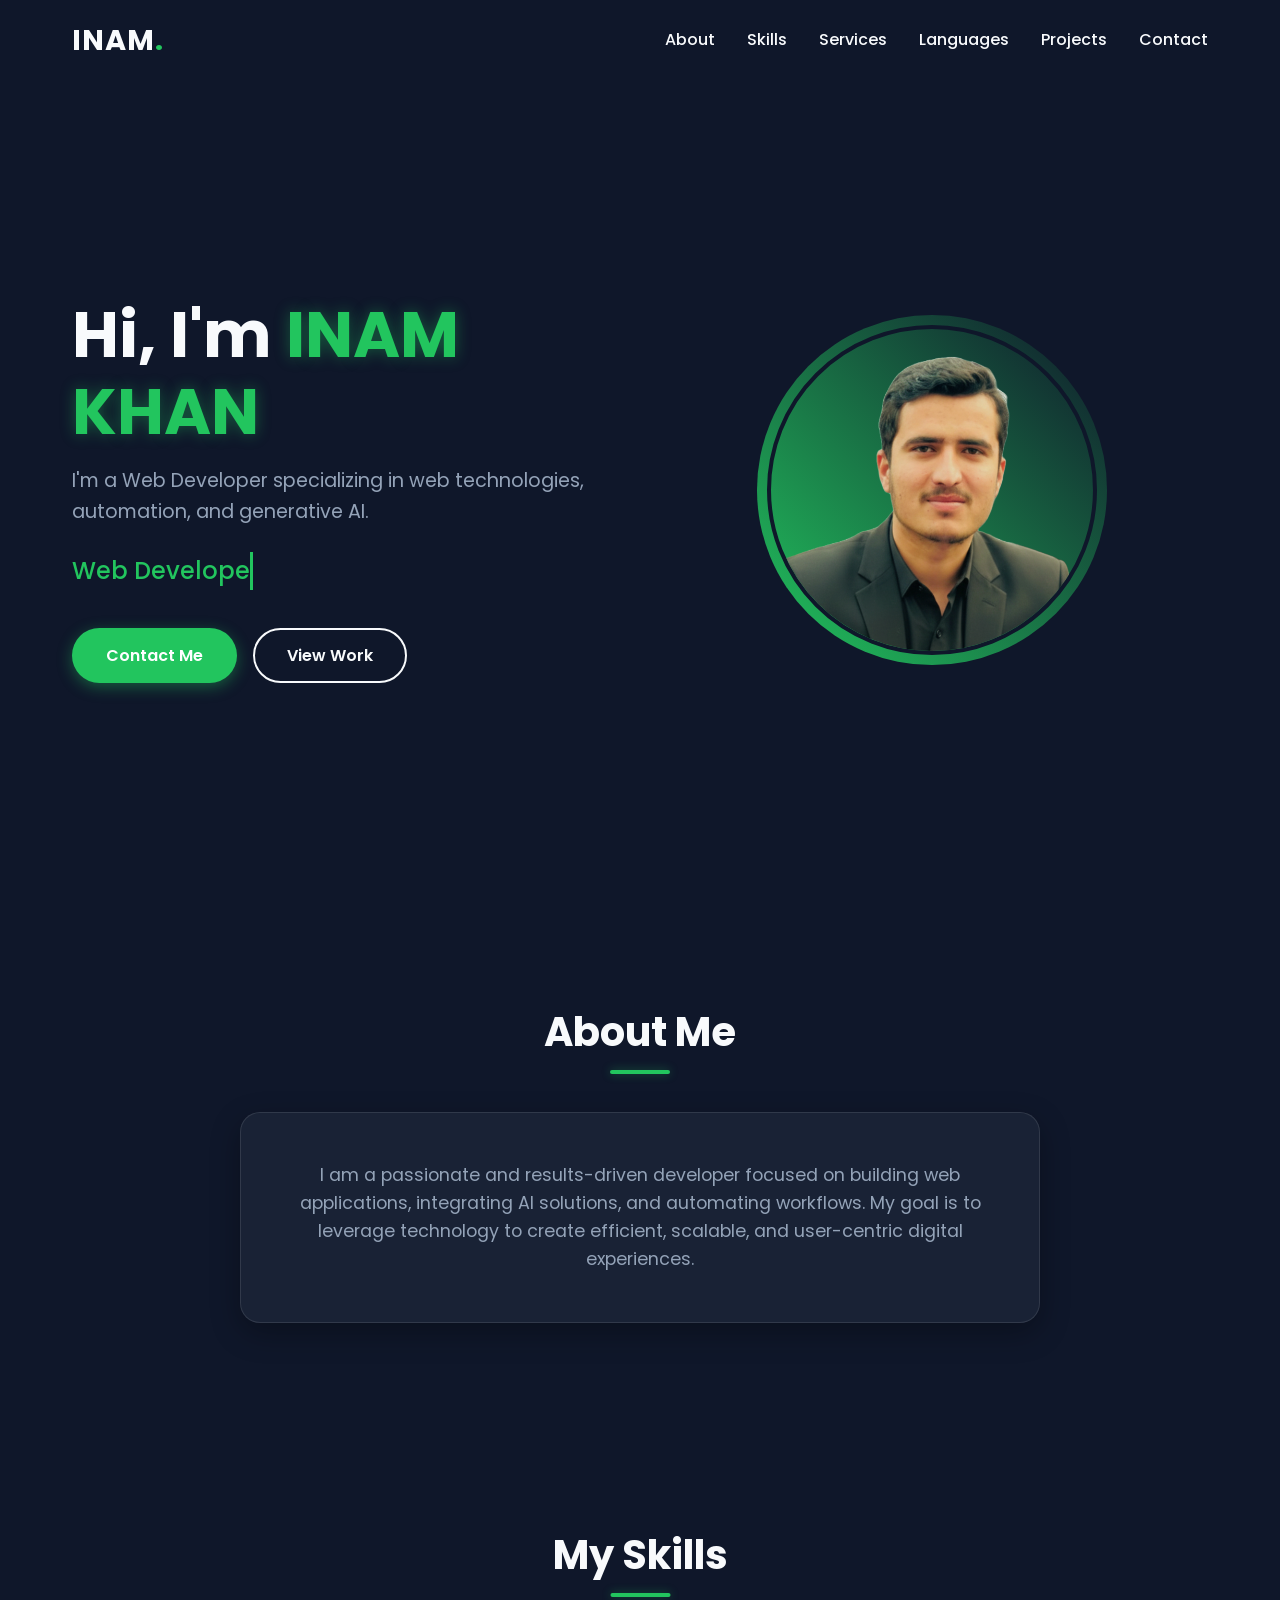
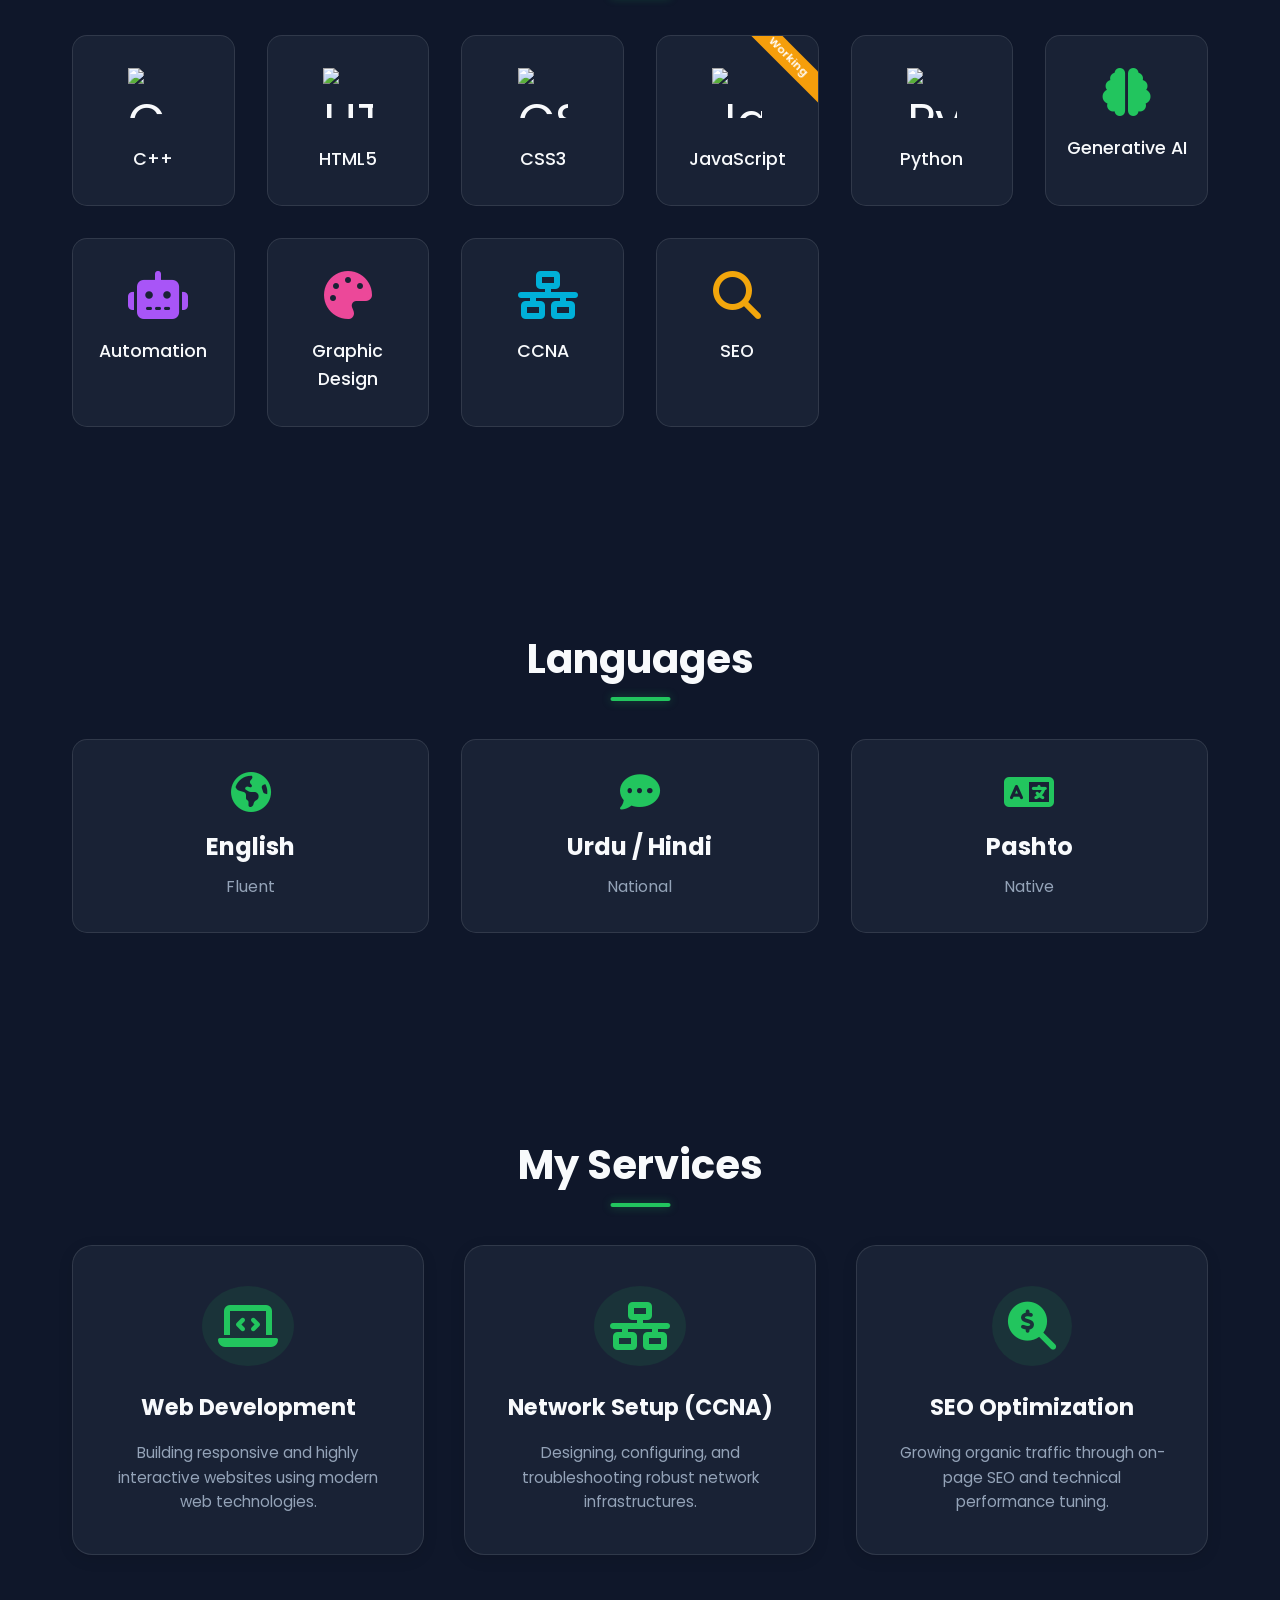
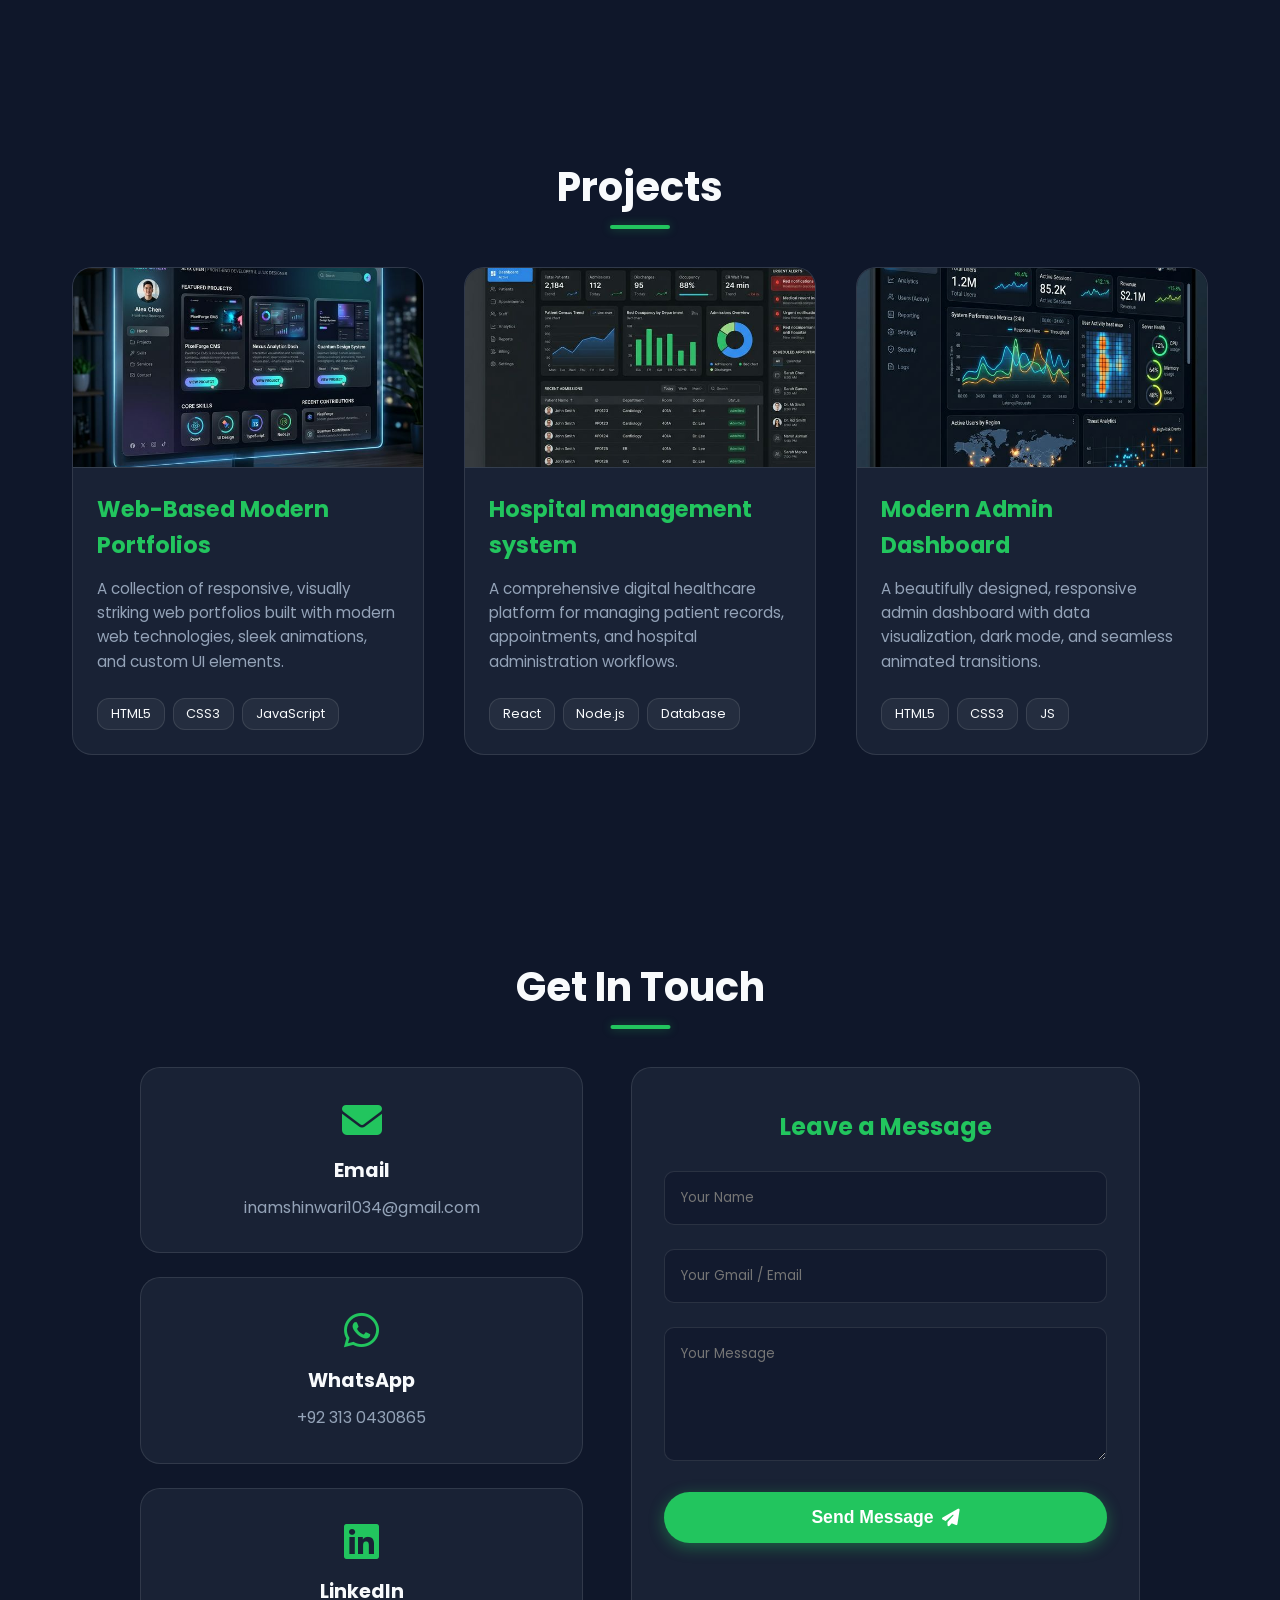
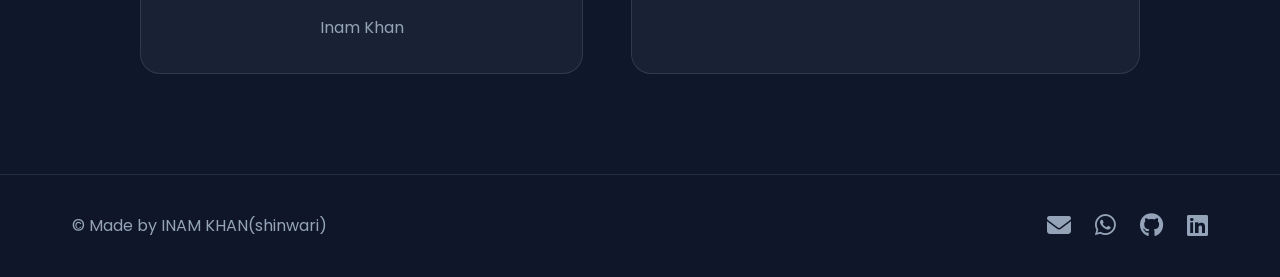
==== index.html @ 2ec38afc "Add files via upload" ====
<!DOCTYPE html>
<html lang="en">

<head>
    <meta charset="UTF-8">
    <meta name="viewport" content="width=device-width, initial-scale=1.0">
    <meta name="description" content="INAM KHAN - Web Developer, AI Enthusiast, and Automation Expert Portfolio">
    <title>INAM KHAN | Portfolio</title>

    <!-- Google Fonts -->
    <link rel="preconnect" href="https://fonts.googleapis.com">
    <link rel="preconnect" href="https://fonts.gstatic.com" crossorigin>
    <link href="https://fonts.googleapis.com/css2?family=Poppins:wght@300;400;500;600;700&display=swap"
        rel="stylesheet">

    <!-- Font Awesome -->
    <link rel="stylesheet" href="https://cdnjs.cloudflare.com/ajax/libs/font-awesome/6.4.0/css/all.min.css">

    <!-- Custom CSS -->
    <link rel="stylesheet" href="style.css">
</head>

<body>

    <!-- Navbar -->
    <nav id="navbar">
        <div class="nav-container">
            <a href="#hero" class="logo">INAM<span>.</span></a>
            <div class="menu-toggle" id="mobile-menu">
                <i class="fas fa-bars"></i>
            </div>
            <ul class="nav-links">
                <li><a href="#about">About</a></li>
                <li><a href="#skills">Skills</a></li>
                <li><a href="#services">Services</a></li>
                <li><a href="#languages">Languages</a></li>
                <li><a href="#projects">Projects</a></li>
                <li><a href="#contact">Contact</a></li>
            </ul>
        </div>
    </nav>

    <!-- Hero Section -->
    <section id="hero" class="hero">
        <div class="hero-content">
            <h1>Hi, I'm <span class="highlight">INAM KHAN</span></h1>
            <p class="subtitle">I'm a Web Developer specializing in web technologies, automation, and generative
                AI.</p>
            <div class="typing-container">
                <span id="typed-text"></span><span class="cursor">&nbsp;</span>
            </div>
            <div class="hero-buttons">
                <a href="#contact" class="btn primary-btn">Contact Me</a>
                <a href="#projects" class="btn secondary-btn">View Work</a>
            </div>
        </div>
        <div class="hero-image">
            <div class="img-wrapper">
                <img src="inam.png" alt="INAM KHAN"
                    onerror="this.src='https://via.placeholder.com/400x400/22c55e/ffffff?text=INAM+KHAN'">
            </div>
        </div>
    </section>

    <!-- About Section -->
    <section id="about" class="about section-padding hidden">
        <div class="container">
            <h2 class="section-title">About Me</h2>
            <div class="about-content">
                <p>
                    I am a passionate and results-driven developer focused on building web applications,
                    integrating AI solutions, and automating workflows. My goal is to leverage technology to create
                    efficient, scalable, and user-centric digital
                    experiences.
                </p>
            </div>
        </div>
    </section>

    <!-- Skills Section -->
    <section id="skills" class="skills section-padding hidden">
        <div class="container">
            <h2 class="section-title">My Skills</h2>
            <div class="skills-grid">
                <div class="skill-card">
                    <img src="https://cdn.jsdelivr.net/gh/devicons/devicon@latest/icons/cplusplus/cplusplus-original.svg"
                        alt="C++" class="skill-icon">
                    <h3>C++</h3>
                </div>
                <div class="skill-card">
                    <img src="https://cdn.jsdelivr.net/gh/devicons/devicon@latest/icons/html5/html5-original.svg"
                        alt="HTML5" class="skill-icon">
                    <h3>HTML5</h3>
                </div>
                <div class="skill-card">
                    <img src="https://cdn.jsdelivr.net/gh/devicons/devicon@latest/icons/css3/css3-original.svg"
                        alt="CSS3" class="skill-icon">
                    <h3>CSS3</h3>
                </div>
                <div class="skill-card">
                    <img src="https://cdn.jsdelivr.net/gh/devicons/devicon@latest/icons/javascript/javascript-original.svg"
                        alt="JavaScript" class="skill-icon">
                    <h3>JavaScript</h3>
                    <span class="badge">Working</span>
                </div>
                <div class="skill-card">
                    <img src="https://cdn.jsdelivr.net/gh/devicons/devicon@latest/icons/python/python-original.svg"
                        alt="Python" class="skill-icon">
                    <h3>Python</h3>
                </div>
                <div class="skill-card">
                    <i class="fas fa-brain skill-icon" style="color: #22c55e;"></i>
                    <h3>Generative AI</h3>
                </div>
                <div class="skill-card">
                    <i class="fas fa-robot skill-icon" style="color: #a855f7;"></i>
                    <h3>Automation</h3>
                </div>
                <div class="skill-card">
                    <i class="fas fa-palette skill-icon" style="color: #ec4899;"></i>
                    <h3>Graphic Design</h3>
                </div>
                <div class="skill-card">
                    <i class="fas fa-network-wired skill-icon" style="color: #00b0d8;"></i>
                    <h3>CCNA</h3>
                </div>
                <div class="skill-card">
                    <i class="fas fa-search skill-icon" style="color: #f2a60c;"></i>
                    <h3>SEO</h3>
                </div>
            </div>
        </div>
    </section>

    <!-- Languages Section -->
    <section id="languages" class="languages section-padding hidden">
        <div class="container">
            <h2 class="section-title">Languages</h2>
            <div class="lang-grid">
                <div class="lang-card">
                    <i class="fas fa-globe-americas"></i>
                    <h3>English</h3>
                    <p>Fluent</p>
                </div>
                <div class="lang-card">
                    <i class="fas fa-comment-dots"></i>
                    <h3>Urdu / Hindi</h3>
                    <p>National</p>
                </div>
                <div class="lang-card">
                    <i class="fas fa-language"></i>
                    <h3>Pashto</h3>
                    <p>Native</p>
                </div>
            </div>
        </div>
    </section>

    <!-- Services Section -->
    <section id="services" class="services section-padding hidden">
        <div class="container">
            <h2 class="section-title">My Services</h2>
            <div class="services-grid">
                <div class="service-card">
                    <i class="fas fa-laptop-code"></i>
                    <h3>Web Development</h3>
                    <p>Building responsive and highly interactive websites using modern web technologies.</p>
                </div>
                <div class="service-card">
                    <i class="fas fa-network-wired"></i>
                    <h3>Network Setup (CCNA)</h3>
                    <p>Designing, configuring, and troubleshooting robust network infrastructures.</p>
                </div>
                <div class="service-card">
                    <i class="fas fa-search-dollar"></i>
                    <h3>SEO Optimization</h3>
                    <p>Growing organic traffic through on-page SEO and technical performance tuning.</p>
                </div>
            </div>
        </div>
    </section>

    <!-- Projects Section -->
    <section id="projects" class="projects section-padding hidden">
        <div class="container">
            <h2 class="section-title">Projects</h2>
            <div class="projects-grid">
                <div class="project-card">
                    <img src="portfolio.png" alt="Web-Based Modern Portfolios" class="project-img-placeholder"
                        style="object-fit: cover;">
                    <div class="project-info">
                        <h3>Web-Based Modern Portfolios</h3>
                        <p>A collection of responsive, visually striking web portfolios built with modern web
                            technologies, sleek animations, and custom UI elements.</p>
                        <div class="tech-stack">
                            <span>HTML5</span><span>CSS3</span><span>JavaScript</span>
                        </div>
                    </div>
                </div>
                <div class="project-card">
                    <img src="hospital.png" alt="Hospital Management System" class="project-img-placeholder"
                        style="object-fit: cover;">
                    <div class="project-info">
                        <h3>Hospital management system</h3>
                        <p>A comprehensive digital healthcare platform for managing patient records,
                            appointments, and hospital administration workflows.</p>
                        <div class="tech-stack">
                            <span>React</span><span>Node.js</span><span>Database</span>
                        </div>
                    </div>
                </div>
                <div class="project-card">
                    <img src="admin.png" alt="Modern Admin Dashboard" class="project-img-placeholder"
                        style="object-fit: cover;">
                    <div class="project-info">
                        <h3>Modern Admin Dashboard</h3>
                        <p>A beautifully designed, responsive admin dashboard with data visualization, dark mode, and
                            seamless animated transitions.</p>
                        <div class="tech-stack">
                            <span>HTML5</span><span>CSS3</span><span>JS</span>
                        </div>
                    </div>
                </div>
            </div>
        </div>
    </section>

    <!-- Contact Section -->
    <section id="contact" class="contact section-padding hidden">
        <div class="container">
            <h2 class="section-title">Get In Touch</h2>
            <div class="contact-wrapper">
                <div class="contact-info flex-column">
                    <div class="contact-card" onclick="window.location.href='mailto:inamshinwari1034@gmail.com'">
                        <i class="fas fa-envelope"></i>
                        <h3>Email</h3>
                        <a href="mailto:inamshinwari1034@gmail.com">inamshinwari1034@gmail.com</a>
                    </div>
                    <div class="contact-card" onclick="window.open('https://wa.me/923130430865', '_blank')">
                        <i class="fab fa-whatsapp"></i>
                        <h3>WhatsApp</h3>
                        <a href="https://wa.me/923130430865" target="_blank" rel="noopener noreferrer">+92 313
                            0430865</a>
                    </div>
                    <div class="contact-card"
                        onclick="window.open('https://www.linkedin.com/in/inam-khan-878a17401/', '_blank')">
                        <i class="fab fa-linkedin"></i>
                        <h3>LinkedIn</h3>
                        <a href="https://www.linkedin.com/in/inam-khan-878a17401/" target="_blank"
                            rel="noopener noreferrer">Inam Khan</a>
                    </div>
                </div>
                <div class="contact-form-container">
                    <h3>Leave a Message</h3>
                    <!-- Using Web3Forms for 100% reliable submission even from local files -->
                    <form action="https://api.web3forms.com/submit" method="POST" class="contact-form">
                        <!-- Web3Forms access key -->
                        <input type="hidden" name="access_key" value="b6d75ea5-b4e4-4a6f-b690-d7d84792ced8">
                        <input type="hidden" name="subject" value="New submission from your Portfolio!">
                        <div class="form-group">
                            <input type="text" name="name" id="name" placeholder="Your Name" required>
                        </div>
                        <div class="form-group">
                            <input type="email" name="email" id="email" placeholder="Your Gmail / Email" required>
                        </div>
                        <div class="form-group">
                            <textarea name="message" id="message" rows="5" placeholder="Your Message"
                                required></textarea>
                        </div>
                        <button type="submit" class="btn primary-btn submit-btn">Send Message <i
                                class="fas fa-paper-plane"></i></button>
                    </form>
                </div>
            </div>
        </div>
    </section>

    <!-- Footer -->
    <footer>
        <div class="container">
            <p>&copy; Made by INAM KHAN(shinwari)</p>
            <div class="social-links">
                <a href="mailto:inamshinwari1034@gmail.com" title="Email"><i class="fas fa-envelope"></i></a>
                <a href="https://wa.me/923130430865" target="_blank" rel="noopener noreferrer" title="WhatsApp"><i
                        class="fab fa-whatsapp"></i></a>
                <a href="#"><i class="fab fa-github"></i></a>
                <a href="https://www.linkedin.com/in/inam-khan-878a17401/" target="_blank" rel="noopener noreferrer"
                    title="LinkedIn"><i class="fab fa-linkedin"></i></a>
            </div>
        </div>
    </footer>

    <!-- Back to top button -->
    <div id="back-to-top" class="back-to-top" title="Back to top">
        <i class="fas fa-arrow-up"></i>
    </div>

    <!-- Custom JS -->
    <script src="script.js"></script>
</body>

</html>
---- style.css ----
:root {
    /* Color Palette */
    --bg-color: #0f172a;
    /* Dark Blue/Black */
    --surface-color: #1e293b;
    --primary-color: #22c55e;
    /* Green Accent */
    --primary-color-glow: rgba(34, 197, 94, 0.4);
    --text-primary: #f8fafc;
    --text-secondary: #94a3b8;

    /* Typography */
    --font-main: 'Poppins', sans-serif;

    /* Layout */
    --nav-height: 80px;
    --container-width: 1200px;

    /* Effects */
    --transition: all 0.3s ease;
    --glass-bg: rgba(30, 41, 59, 0.7);
    --glass-border: rgba(255, 255, 255, 0.1);
}

/* Base Styles & Reset */
* {
    margin: 0;
    padding: 0;
    box-sizing: border-box;
}

html {
    scroll-behavior: smooth;
}

body {
    font-family: var(--font-main);
    background-color: var(--bg-color);
    color: var(--text-primary);
    line-height: 1.6;
    overflow-x: hidden;
}

a {
    text-decoration: none;
    color: inherit;
    transition: var(--transition);
}

ul {
    list-style: none;
}

.container {
    max-width: var(--container-width);
    margin: 0 auto;
    padding: 0 2rem;
}

.section-padding {
    padding: 100px 0;
}

.section-title {
    font-size: 2.5rem;
    font-weight: 700;
    text-align: center;
    margin-bottom: 3rem;
    position: relative;
    display: inline-block;
    left: 50%;
    transform: translateX(-50%);
}

.section-title::after {
    content: '';
    position: absolute;
    bottom: -10px;
    left: 50%;
    transform: translateX(-50%);
    width: 60px;
    height: 4px;
    background-color: var(--primary-color);
    border-radius: 2px;
    box-shadow: 0 0 10px var(--primary-color-glow);
}

.highlight {
    color: var(--primary-color);
    text-shadow: 0 0 15px var(--primary-color-glow);
}

/* Animations */
@keyframes float {
    0% {
        transform: translateY(0px);
    }

    50% {
        transform: translateY(-10px);
    }

    100% {
        transform: translateY(0px);
    }
}

@keyframes pulse-glow {
    0% {
        box-shadow: 0 0 0 0 rgba(34, 197, 94, 0.4);
    }

    70% {
        box-shadow: 0 0 0 15px rgba(34, 197, 94, 0);
    }

    100% {
        box-shadow: 0 0 0 0 rgba(34, 197, 94, 0);
    }
}

@keyframes fadeIn {
    from {
        opacity: 0;
        transform: translateY(30px);
    }

    to {
        opacity: 1;
        transform: translateY(0);
    }
}

/* Scroll Animation Classes */
.hidden {
    opacity: 0;
    transform: translateY(40px);
    transition: opacity 0.6s ease-out, transform 0.6s ease-out;
}

.show {
    opacity: 1;
    transform: translateY(0);
}

/* Buttons */
.btn {
    display: inline-block;
    padding: 0.8rem 2rem;
    border-radius: 30px;
    font-weight: 600;
    cursor: pointer;
    transition: var(--transition);
    border: 2px solid transparent;
}

.primary-btn {
    background-color: var(--primary-color);
    color: #fff;
    box-shadow: 0 4px 15px var(--primary-color-glow);
}

.primary-btn:hover {
    background-color: transparent;
    border-color: var(--primary-color);
    color: var(--primary-color);
    transform: translateY(-3px);
    box-shadow: 0 6px 20px var(--primary-color-glow);
}

.secondary-btn {
    background-color: transparent;
    border-color: var(--text-primary);
    color: var(--text-primary);
}

.secondary-btn:hover {
    background-color: var(--text-primary);
    color: var(--bg-color);
    transform: translateY(-3px);
}

/* Navbar */
nav {
    position: fixed;
    top: 0;
    width: 100%;
    height: var(--nav-height);
    z-index: 1000;
    transition: var(--transition);
    background-color: transparent;
}

nav.scrolled {
    background-color: rgba(15, 23, 42, 0.95);
    backdrop-filter: blur(10px);
    border-bottom: 1px solid var(--glass-border);
    box-shadow: 0 4px 30px rgba(0, 0, 0, 0.5);
}

.nav-container {
    max-width: var(--container-width);
    margin: 0 auto;
    padding: 0 2rem;
    height: 100%;
    display: flex;
    justify-content: space-between;
    align-items: center;
}

.logo {
    font-size: 1.8rem;
    font-weight: 700;
    letter-spacing: 1px;
}

.logo span {
    color: var(--primary-color);
}

.nav-links {
    display: flex;
    gap: 2rem;
}

.nav-links li a {
    font-weight: 500;
    font-size: 1rem;
    position: relative;
}

.nav-links li a::after {
    content: '';
    position: absolute;
    bottom: -5px;
    left: 0;
    width: 0%;
    height: 2px;
    background-color: var(--primary-color);
    transition: var(--transition);
}

.nav-links li a:hover::after,
.nav-links li a.active::after {
    width: 100%;
}

.nav-links li a:hover,
.nav-links li a.active {
    color: var(--primary-color);
}

.menu-toggle {
    display: none;
    font-size: 1.5rem;
    cursor: pointer;
    color: var(--text-primary);
}

/* Hero Section */
.hero {
    min-height: 100vh;
    display: flex;
    align-items: center;
    padding: var(--nav-height) 2rem 0;
    max-width: var(--container-width);
    margin: 0 auto;
}

.hero-content {
    flex: 1;
    padding-right: 2rem;
}

.hero h1 {
    font-size: 4rem;
    font-weight: 700;
    margin-bottom: 1rem;
    line-height: 1.2;
}

.subtitle {
    font-size: 1.2rem;
    color: var(--text-secondary);
    margin-bottom: 1.5rem;
    max-width: 600px;
}

.typing-container {
    font-size: 1.5rem;
    font-weight: 500;
    color: var(--primary-color);
    margin-bottom: 2.5rem;
    height: 36px;
}

.cursor {
    display: inline-block;
    width: 3px;
    background-color: var(--primary-color);
    animation: blink 1s infinite;
}

@keyframes blink {

    0%,
    100% {
        opacity: 1;
    }

    50% {
        opacity: 0;
    }
}

.hero-buttons {
    display: flex;
    gap: 1rem;
}

.hero-image {
    flex: 1;
    display: flex;
    justify-content: center;
    align-items: center;
}

.img-wrapper {
    width: 350px;
    height: 350px;
    border-radius: 50%;
    padding: 10px;
    background: linear-gradient(45deg, var(--primary-color), transparent);
    animation: pulse-glow 3s infinite;
}

.hero-image img {
    width: 100%;
    height: 100%;
    object-fit: cover;
    border-radius: 50%;
    border: 4px solid var(--bg-color);
}

/* About Section */
.about-content {
    max-width: 800px;
    margin: 0 auto;
    text-align: center;
    font-size: 1.1rem;
    color: var(--text-secondary);
    background: var(--glass-bg);
    backdrop-filter: blur(10px);
    -webkit-backdrop-filter: blur(10px);
    border: 1px solid var(--glass-border);
    border-radius: 20px;
    padding: 3rem;
    box-shadow: 0 10px 30px rgba(0, 0, 0, 0.3);
}

/* Skills Section */
.skills-grid {
    display: grid;
    grid-template-columns: repeat(auto-fit, minmax(150px, 1fr));
    gap: 2rem;
    text-align: center;
}

.skill-card {
    background: var(--glass-bg);
    backdrop-filter: blur(10px);
    border: 1px solid var(--glass-border);
    border-radius: 15px;
    padding: 2rem 1rem;
    transition: var(--transition);
    position: relative;
    overflow: hidden;
    cursor: pointer;
}

.skill-card:hover {
    transform: translateY(-10px) scale(1.05);
    background: rgba(30, 41, 59, 0.9);
    border-color: var(--primary-color);
    box-shadow: 0 10px 20px rgba(0, 0, 0, 0.4), 0 0 15px var(--primary-color-glow);
}

.skill-icon {
    font-size: 3rem;
    width: 50px;
    height: 50px;
    margin: 0 auto 1rem auto;
    display: inline-block;
    animation: float 4s ease-in-out infinite;
}

/* Individual animation delays so they don't bounce together */
.skill-card:nth-child(even) .skill-icon {
    animation-delay: 1s;
}

.skill-card h3 {
    font-size: 1.1rem;
    font-weight: 500;
}

.badge {
    position: absolute;
    top: 10px;
    right: -25px;
    background-color: #f59e0b;
    color: #fff;
    font-size: 0.7rem;
    padding: 2px 30px;
    transform: rotate(45deg);
    font-weight: 600;
}

/* Languages Section */
.lang-grid {
    display: grid;
    grid-template-columns: repeat(auto-fit, minmax(280px, 1fr));
    gap: 2rem;
}

.lang-card {
    background: var(--glass-bg);
    backdrop-filter: blur(10px);
    border: 1px solid var(--glass-border);
    border-radius: 15px;
    padding: 2rem;
    text-align: center;
    transition: var(--transition);
    cursor: pointer;
}

.lang-card:hover {
    transform: translateY(-5px);
    border-color: rgba(255, 255, 255, 0.3);
}

.lang-card i {
    font-size: 2.5rem;
    color: var(--primary-color);
    margin-bottom: 1rem;
}

.lang-card h3 {
    font-size: 1.5rem;
    margin-bottom: 0.5rem;
}

.lang-card p {
    color: var(--text-secondary);
}

/* Services Section */
.services-grid {
    display: grid;
    grid-template-columns: repeat(auto-fit, minmax(300px, 1fr));
    gap: 2.5rem;
}

.service-card {
    background: var(--glass-bg);
    backdrop-filter: blur(10px);
    border: 1px solid var(--glass-border);
    border-radius: 20px;
    padding: 2.5rem;
    text-align: center;
    transition: var(--transition);
    cursor: pointer;
    box-shadow: 0 4px 15px rgba(0, 0, 0, 0.1);
}

.service-card:hover {
    transform: translateY(-10px);
    border-color: var(--primary-color);
    box-shadow: 0 10px 30px rgba(0, 0, 0, 0.3), 0 0 15px var(--primary-color-glow);
}

.service-card i {
    font-size: 3rem;
    color: var(--primary-color);
    margin-bottom: 1.5rem;
    display: inline-block;
    padding: 1rem;
    background: rgba(34, 197, 94, 0.1);
    border-radius: 50%;
}

.service-card h3 {
    font-size: 1.4rem;
    margin-bottom: 1rem;
}

.service-card p {
    color: var(--text-secondary);
    font-size: 0.95rem;
}

/* Projects Section */
.projects-grid {
    display: grid;
    grid-template-columns: repeat(auto-fit, minmax(320px, 1fr));
    gap: 2.5rem;
}

.project-card {
    background: var(--glass-bg);
    backdrop-filter: blur(10px);
    border: 1px solid var(--glass-border);
    border-radius: 20px;
    overflow: hidden;
    transition: var(--transition);
    cursor: pointer;
}

.project-card:hover {
    transform: translateY(-10px);
    box-shadow: 0 15px 30px rgba(0, 0, 0, 0.5), 0 0 20px rgba(34, 197, 94, 0.2);
    border-color: rgba(255, 255, 255, 0.2);
}

.project-img-placeholder {
    width: 100%;
    height: 200px;
    background: linear-gradient(135deg, #1e293b, #0f172a);
    display: flex;
    justify-content: center;
    align-items: center;
    font-size: 1.5rem;
    color: var(--text-secondary);
    border-bottom: 1px solid var(--glass-border);
}

.project-info {
    padding: 1.5rem;
}

.project-info h3 {
    font-size: 1.4rem;
    margin-bottom: 0.8rem;
    color: var(--primary-color);
}

.project-info p {
    color: var(--text-secondary);
    margin-bottom: 1.5rem;
    font-size: 0.95rem;
}

.tech-stack {
    display: flex;
    flex-wrap: wrap;
    gap: 0.5rem;
}

.tech-stack span {
    background: rgba(255, 255, 255, 0.05);
    padding: 0.3rem 0.8rem;
    border-radius: 12px;
    font-size: 0.8rem;
    color: var(--text-primary);
    border: 1px solid rgba(255, 255, 255, 0.1);
}

/* Contact Section */
.contact-wrapper {
    display: flex;
    gap: 3rem;
    justify-content: center;
    flex-wrap: wrap;
    max-width: 1000px;
    margin: 0 auto;
}

.contact-info.flex-column {
    display: flex;
    flex-direction: column;
    gap: 1.5rem;
    flex: 1;
    min-width: 300px;
}

.contact-card {
    background: var(--glass-bg);
    backdrop-filter: blur(10px);
    border: 1px solid var(--glass-border);
    border-radius: 20px;
    padding: 2rem;
    text-align: center;
    transition: var(--transition);
    cursor: pointer;
}

.contact-card:hover {
    transform: translateY(-5px);
    border-color: var(--primary-color);
    box-shadow: 0 10px 20px rgba(0, 0, 0, 0.3), 0 0 15px var(--primary-color-glow);
}

.contact-card i {
    font-size: 2.5rem;
    color: var(--primary-color);
    margin-bottom: 1rem;
}

.contact-card h3 {
    font-size: 1.2rem;
    margin-bottom: 0.5rem;
}

.contact-card a {
    color: var(--text-secondary);
    font-size: 1rem;
}

.contact-card a:hover {
    color: var(--primary-color);
}

/* Contact Form Styling */
.contact-form-container {
    flex: 1;
    min-width: 300px;
    background: var(--glass-bg);
    backdrop-filter: blur(10px);
    border: 1px solid var(--glass-border);
    border-radius: 20px;
    padding: 2.5rem 2rem;
}

.contact-form-container h3 {
    font-size: 1.5rem;
    margin-bottom: 1.5rem;
    color: var(--primary-color);
    text-align: center;
}

.contact-form {
    display: flex;
    flex-direction: column;
}

.form-group {
    margin-bottom: 1.5rem;
}

.form-group input,
.form-group textarea {
    width: 100%;
    padding: 1rem;
    background: rgba(15, 23, 42, 0.6);
    border: 1px solid var(--glass-border);
    border-radius: 10px;
    color: var(--text-primary);
    font-family: var(--font-main);
    transition: var(--transition);
}

.form-group input:focus,
.form-group textarea:focus {
    outline: none;
    border-color: var(--primary-color);
    box-shadow: 0 0 10px var(--primary-color-glow);
}

.submit-btn {
    width: 100%;
    display: flex;
    justify-content: center;
    align-items: center;
    gap: 0.5rem;
    font-size: 1.1rem;
}

/* Footer */
footer {
    background: rgba(15, 23, 42, 0.95);
    border-top: 1px solid var(--glass-border);
    padding: 2rem 0;
    text-align: center;
}

footer .container {
    display: flex;
    justify-content: space-between;
    align-items: center;
    flex-wrap: wrap;
    gap: 1rem;
}

footer p {
    color: var(--text-secondary);
}

.social-links {
    display: flex;
    gap: 1.5rem;
}

.social-links a {
    color: var(--text-secondary);
    font-size: 1.5rem;
    transition: var(--transition);
}

.social-links a:hover {
    color: var(--primary-color);
    transform: translateY(-3px);
}

/* Back to Top */
.back-to-top {
    position: fixed;
    bottom: 30px;
    right: 30px;
    width: 50px;
    height: 50px;
    background-color: var(--primary-color);
    color: white;
    border-radius: 50%;
    display: flex;
    justify-content: center;
    align-items: center;
    font-size: 1.2rem;
    cursor: pointer;
    box-shadow: 0 4px 15px rgba(0, 0, 0, 0.3);
    opacity: 0;
    visibility: hidden;
    transform: translateY(20px);
    transition: var(--transition);
    z-index: 999;
}

.back-to-top.show {
    opacity: 1;
    visibility: visible;
    transform: translateY(0);
}

.back-to-top:hover {
    background-color: #16a34a;
    transform: translateY(-5px);
}

/* Media Queries for Responsiveness */
@media screen and (max-width: 992px) {
    .hero {
        flex-direction: column-reverse;
        text-align: center;
        justify-content: center;
        padding-top: calc(var(--nav-height) + 2rem);
    }

    .hero-content {
        padding-right: 0;
        margin-top: 3rem;
    }

    .hero h1 {
        font-size: 3rem;
    }

    .subtitle {
        margin: 0 auto 1.5rem;
    }

    .typing-container {
        justify-content: center;
    }

    .hero-buttons {
        justify-content: center;
    }
}

@media screen and (max-width: 768px) {
    .menu-toggle {
        display: block;
    }

    .nav-links {
        position: fixed;
        top: var(--nav-height);
        left: -100%;
        width: 100%;
        height: calc(100vh - var(--nav-height));
        background-color: rgba(15, 23, 42, 0.98);
        flex-direction: column;
        align-items: center;
        justify-content: center;
        transition: 0.4s ease-in-out;
        gap: 3rem;
        backdrop-filter: blur(10px);
    }

    .nav-links.active {
        left: 0;
    }

    .nav-links li a {
        font-size: 1.5rem;
    }

    .hero h1 {
        font-size: 2.5rem;
    }

    .img-wrapper {
        width: 250px;
        height: 250px;
    }

    .about-content {
        padding: 2rem 1.5rem;
    }

    footer .container {
        flex-direction: column;
    }

    .section-title {
        font-size: 2rem;
    }
}

@media screen and (max-width: 480px) {
    .projects-grid {
        grid-template-columns: 1fr;
    }

    .contact-card {
        width: 100%;
    }

    .hero h1 {
        font-size: 2rem;
    }

    .typing-container {
        font-size: 1.2rem;
    }
}
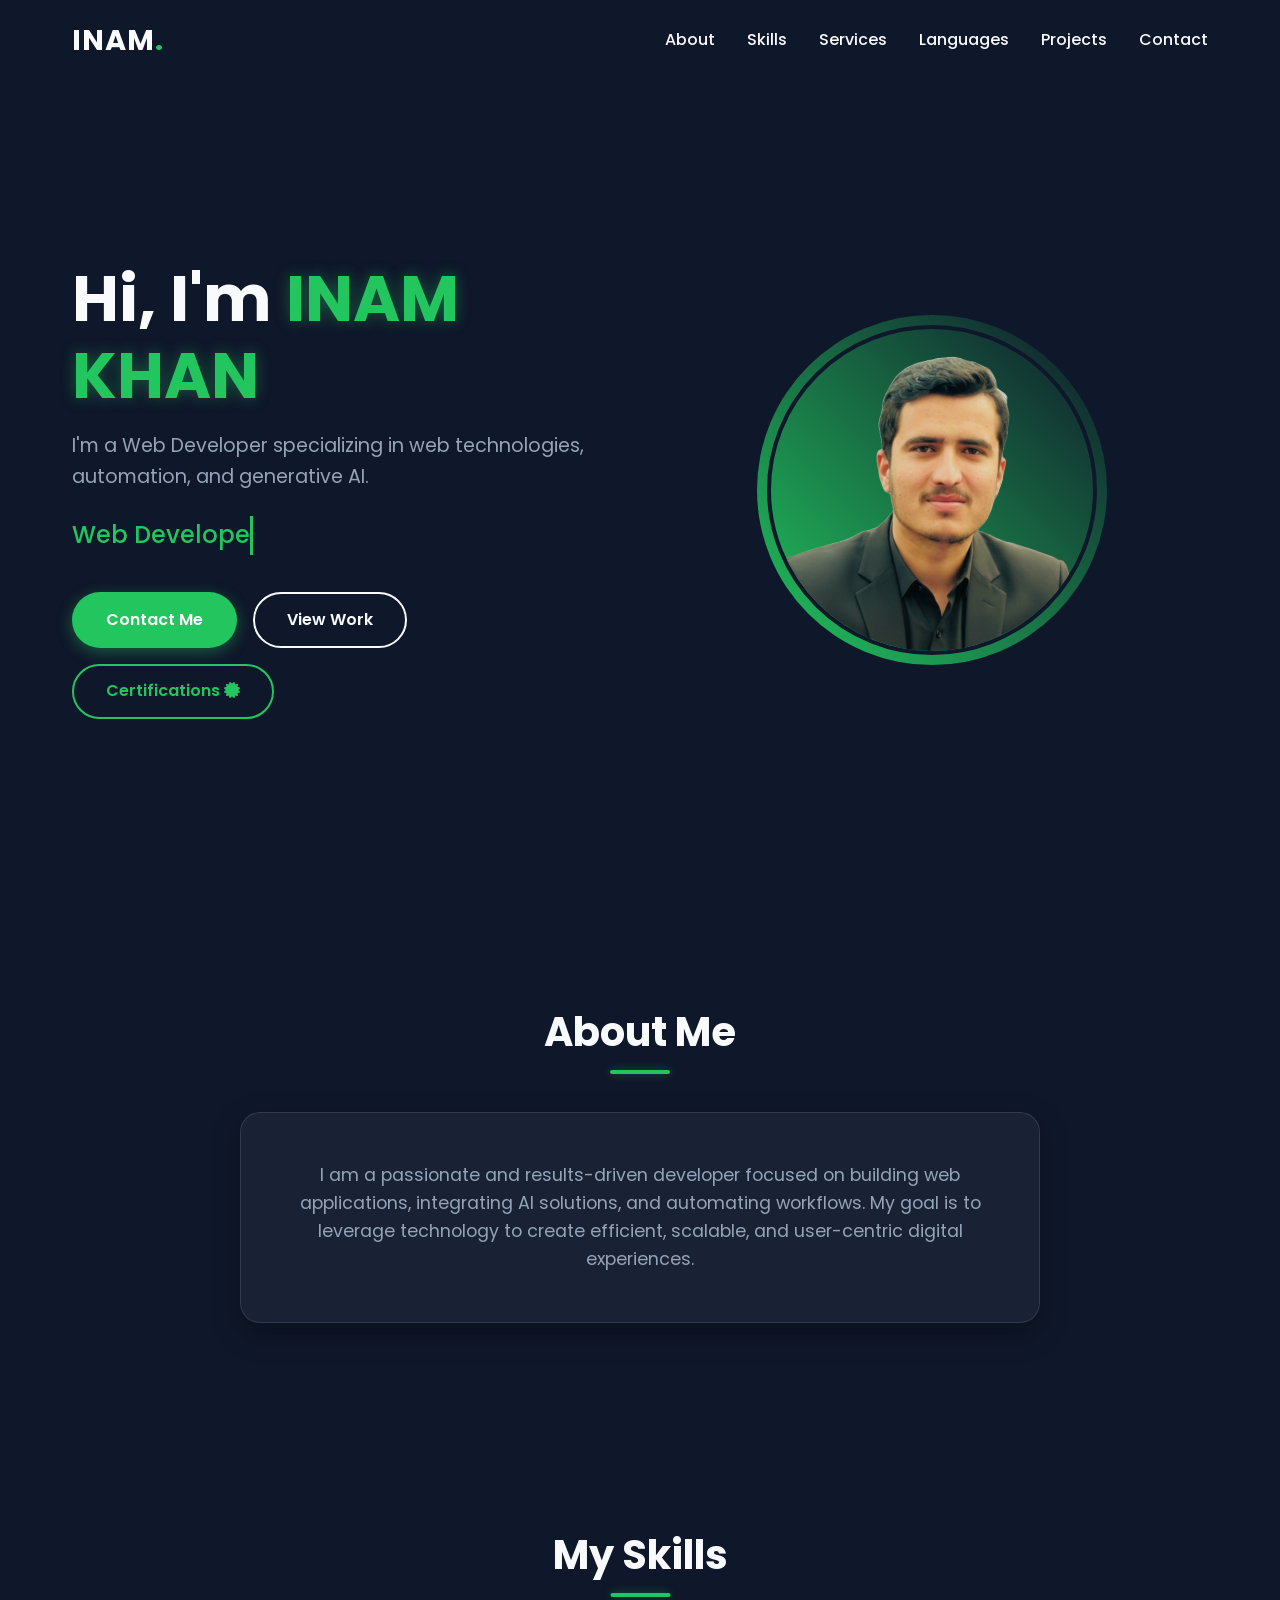
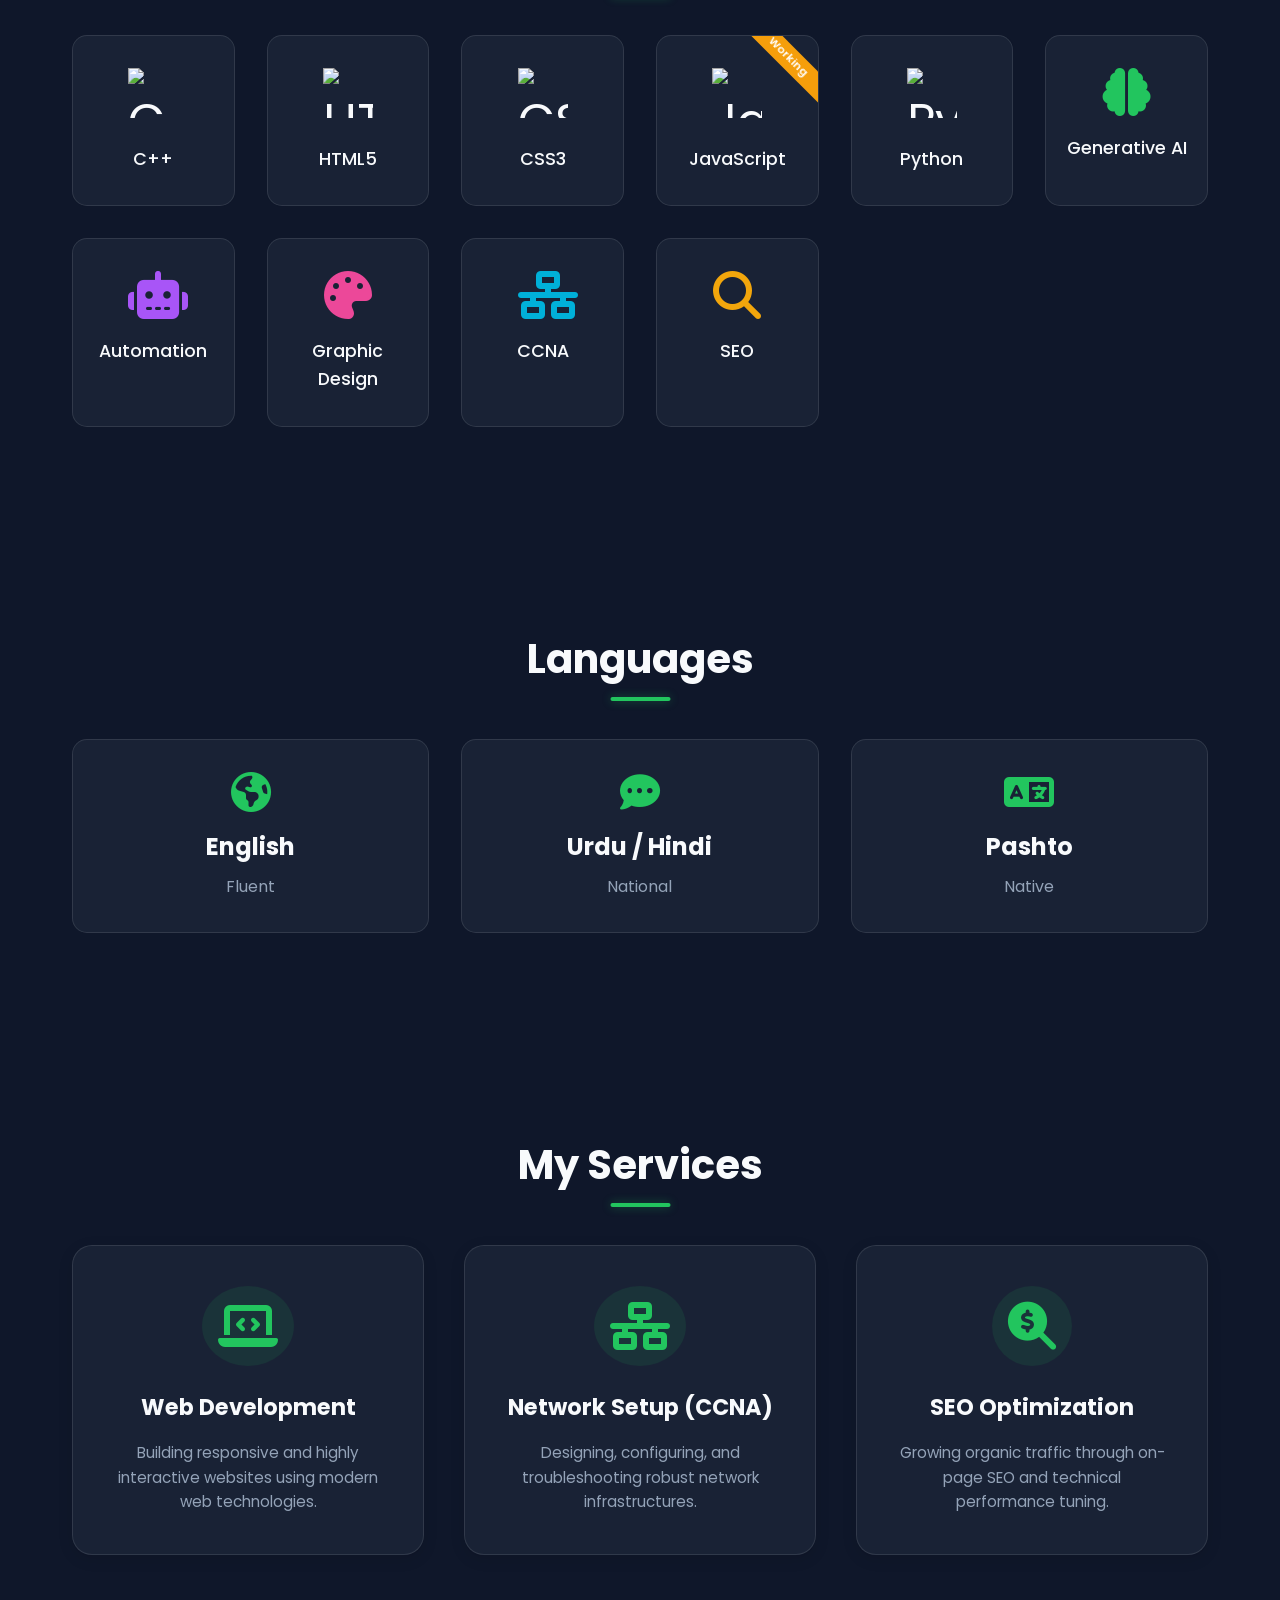
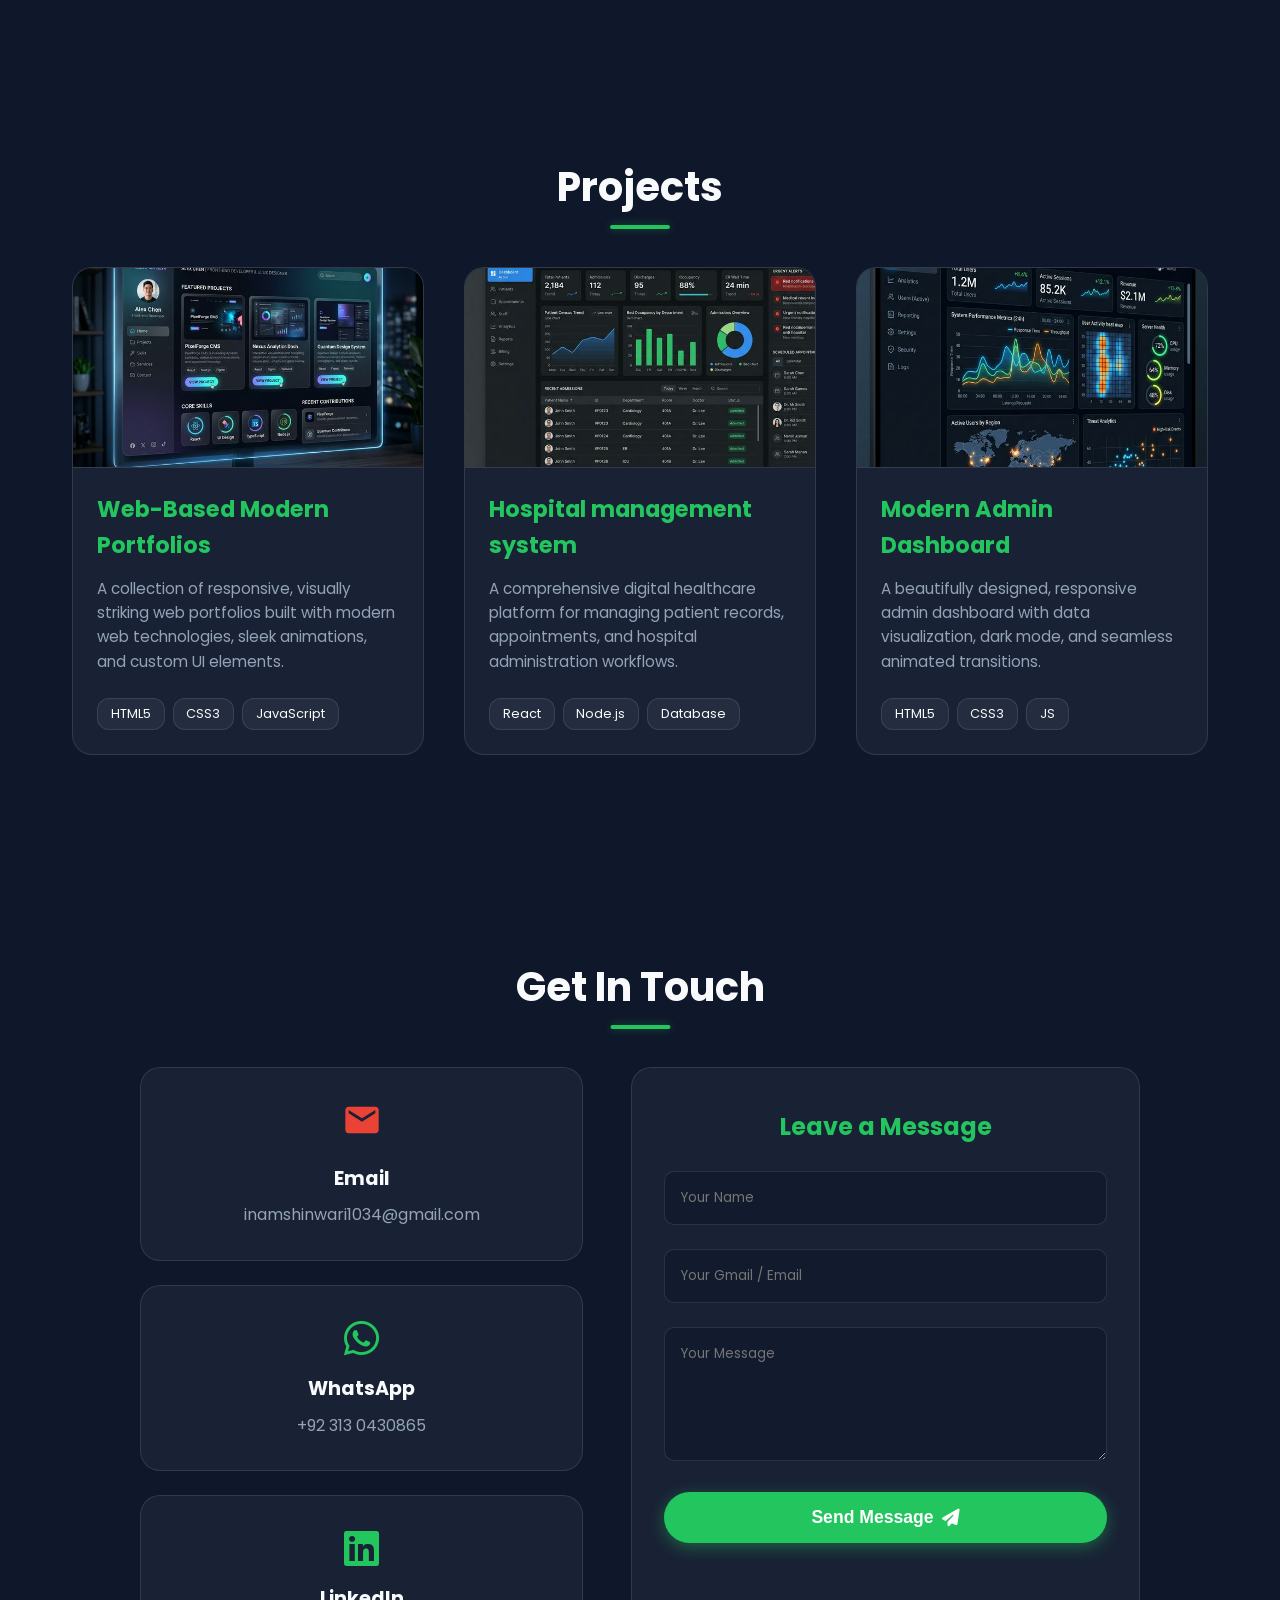
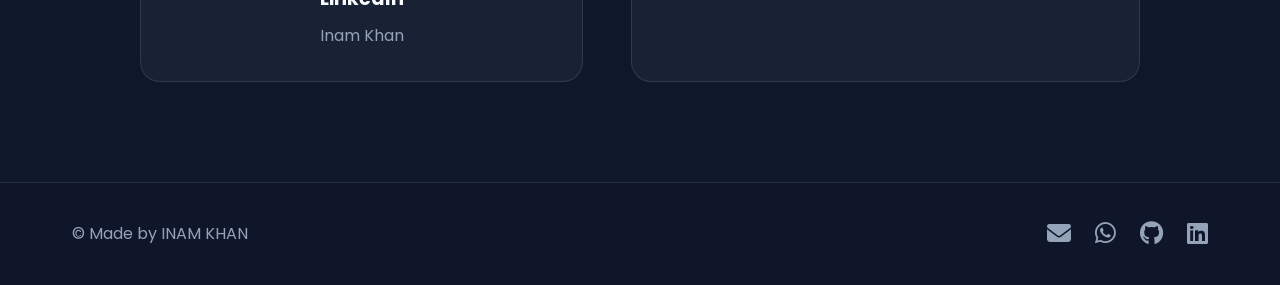
==== commit 9880c0d4: "Add files via upload" ====
--- a/index.html
+++ b/index.html
@@ -52,6 +52,7 @@
             <div class="hero-buttons">
                 <a href="#contact" class="btn primary-btn">Contact Me</a>
                 <a href="#projects" class="btn secondary-btn">View Work</a>
+                <a href="certifications.html" class="btn secondary-btn" style="border-color: var(--primary-color); color: var(--primary-color);">Certifications <i class="fas fa-certificate"></i></a>
             </div>
         </div>
         <div class="hero-image">
@@ -83,28 +84,28 @@
             <h2 class="section-title">My Skills</h2>
             <div class="skills-grid">
                 <div class="skill-card">
-                    <img src="https://cdn.jsdelivr.net/gh/devicons/devicon@latest/icons/cplusplus/cplusplus-original.svg"
+                    <img src="https://raw.githubusercontent.com/devicons/devicon/master/icons/cplusplus/cplusplus-original.svg"
                         alt="C++" class="skill-icon">
                     <h3>C++</h3>
                 </div>
                 <div class="skill-card">
-                    <img src="https://cdn.jsdelivr.net/gh/devicons/devicon@latest/icons/html5/html5-original.svg"
+                    <img src="https://raw.githubusercontent.com/devicons/devicon/master/icons/html5/html5-original.svg"
                         alt="HTML5" class="skill-icon">
                     <h3>HTML5</h3>
                 </div>
                 <div class="skill-card">
-                    <img src="https://cdn.jsdelivr.net/gh/devicons/devicon@latest/icons/css3/css3-original.svg"
+                    <img src="https://raw.githubusercontent.com/devicons/devicon/master/icons/css3/css3-original.svg"
                         alt="CSS3" class="skill-icon">
                     <h3>CSS3</h3>
                 </div>
                 <div class="skill-card">
-                    <img src="https://cdn.jsdelivr.net/gh/devicons/devicon@latest/icons/javascript/javascript-original.svg"
+                    <img src="https://raw.githubusercontent.com/devicons/devicon/master/icons/javascript/javascript-original.svg"
                         alt="JavaScript" class="skill-icon">
                     <h3>JavaScript</h3>
                     <span class="badge">Working</span>
                 </div>
                 <div class="skill-card">
-                    <img src="https://cdn.jsdelivr.net/gh/devicons/devicon@latest/icons/python/python-original.svg"
+                    <img src="https://raw.githubusercontent.com/devicons/devicon/master/icons/python/python-original.svg"
                         alt="Python" class="skill-icon">
                     <h3>Python</h3>
                 </div>
@@ -232,7 +233,9 @@
             <div class="contact-wrapper">
                 <div class="contact-info flex-column">
                     <div class="contact-card" onclick="window.location.href='mailto:inamshinwari1034@gmail.com'">
-                        <i class="fas fa-envelope"></i>
+                        <svg viewBox="0 0 24 24" style="width: 2.5rem; height: 2.5rem; margin-bottom: 1rem; fill: #ea4335;">
+                            <path d="M20 4H4c-1.1 0-1.99.9-1.99 2L2 18c0 1.1.9 2 2 2h16c1.1 0 2-.9 2-2V6c0-1.1-.9-2-2-2zm0 4l-8 5-8-5V6l8 5 8-5v2z"/>
+                        </svg>
                         <h3>Email</h3>
                         <a href="mailto:inamshinwari1034@gmail.com">inamshinwari1034@gmail.com</a>
                     </div>
@@ -278,7 +281,7 @@
     <!-- Footer -->
     <footer>
         <div class="container">
-            <p>&copy; Made by INAM KHAN(shinwari)</p>
+            <p>&copy; Made by INAM KHAN</p>
             <div class="social-links">
                 <a href="mailto:inamshinwari1034@gmail.com" title="Email"><i class="fas fa-envelope"></i></a>
                 <a href="https://wa.me/923130430865" target="_blank" rel="noopener noreferrer" title="WhatsApp"><i
--- a/style.css
+++ b/style.css
@@ -316,6 +316,7 @@
 .hero-buttons {
     display: flex;
     gap: 1rem;
+    flex-wrap: wrap;
 }
 
 .hero-image {
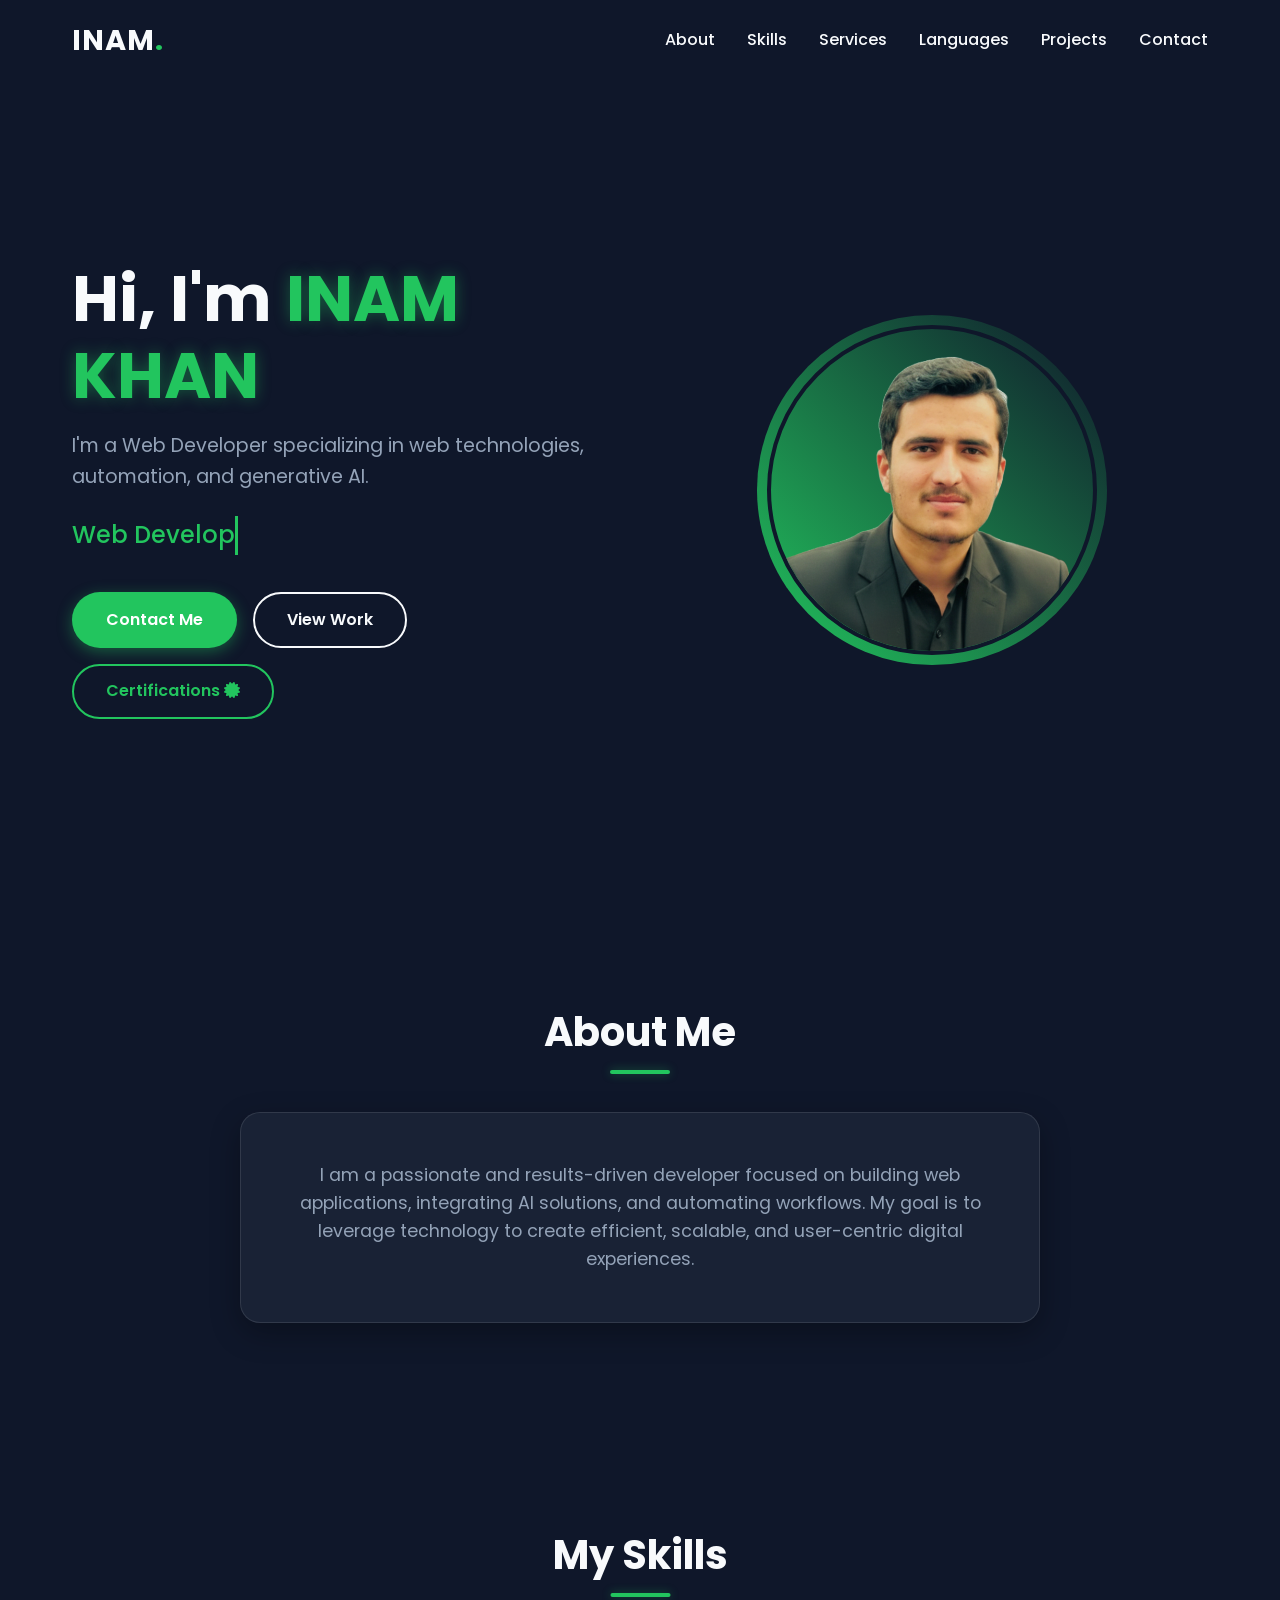
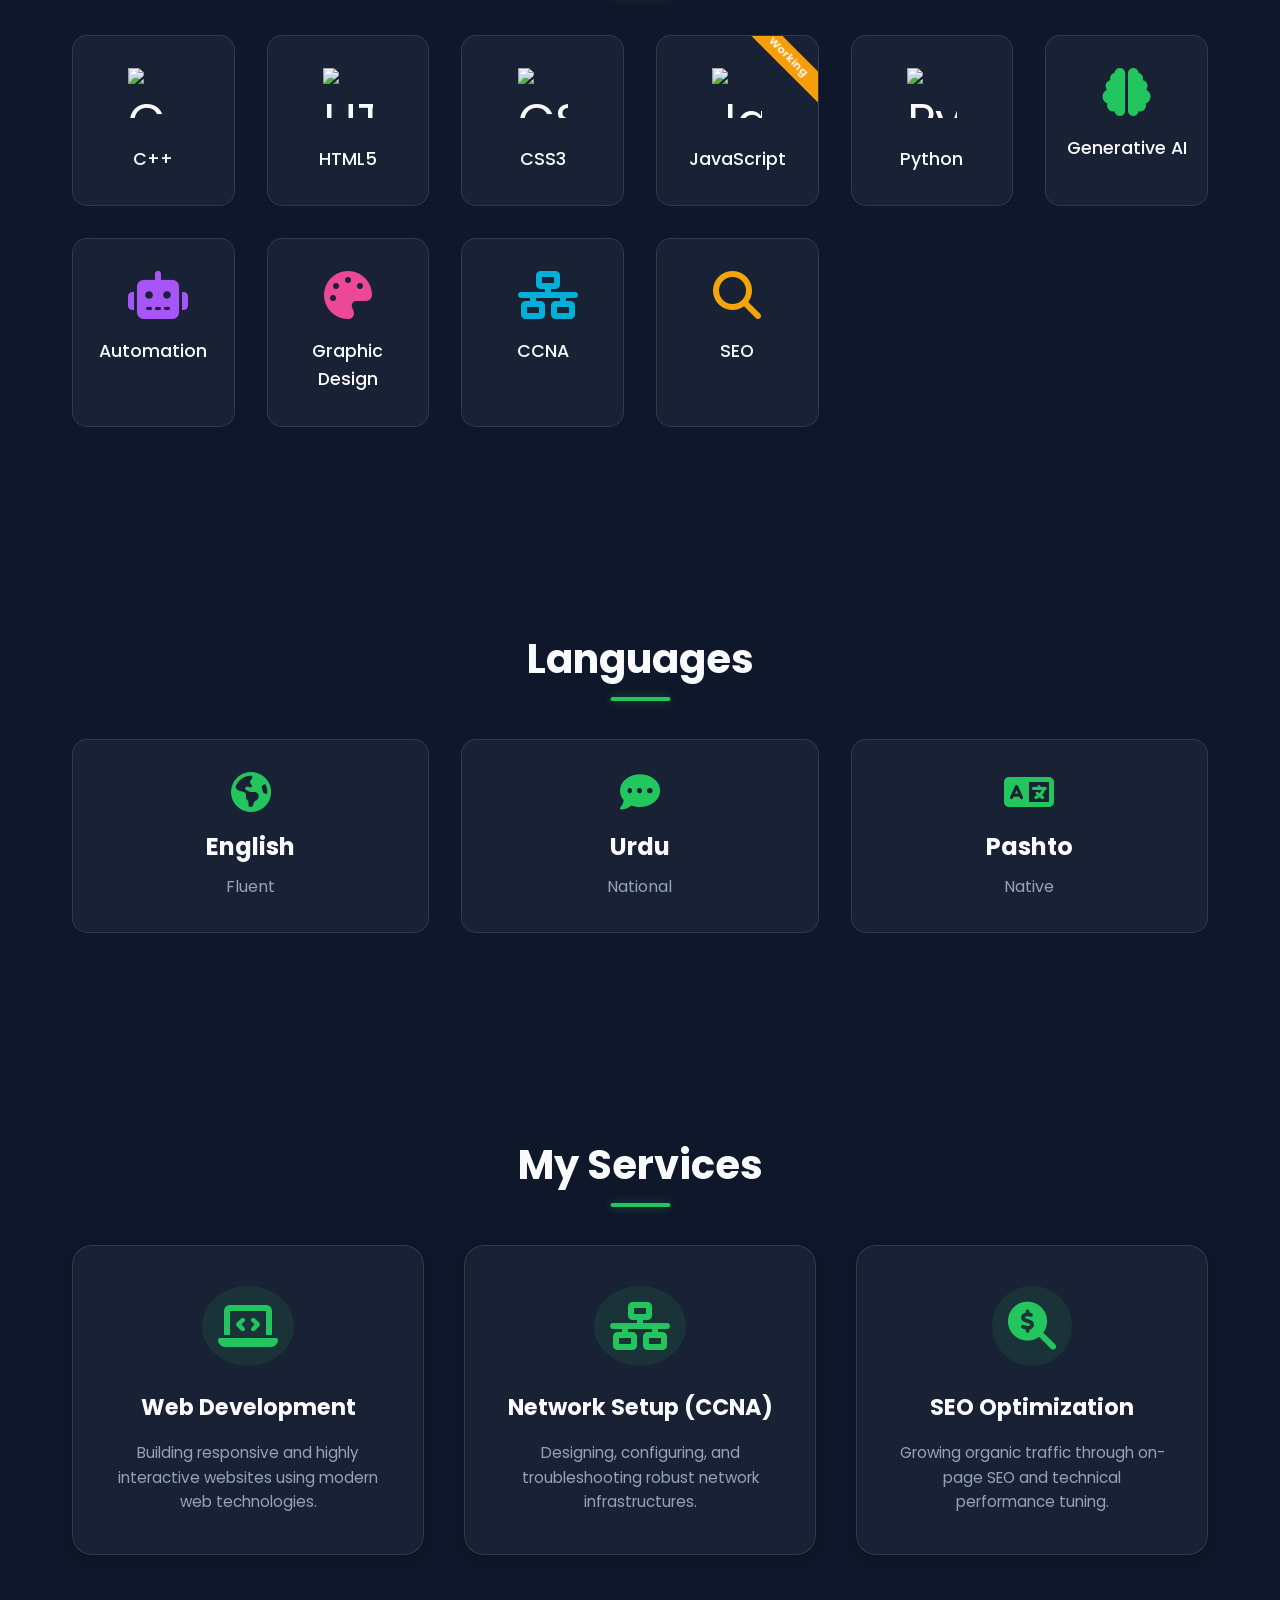
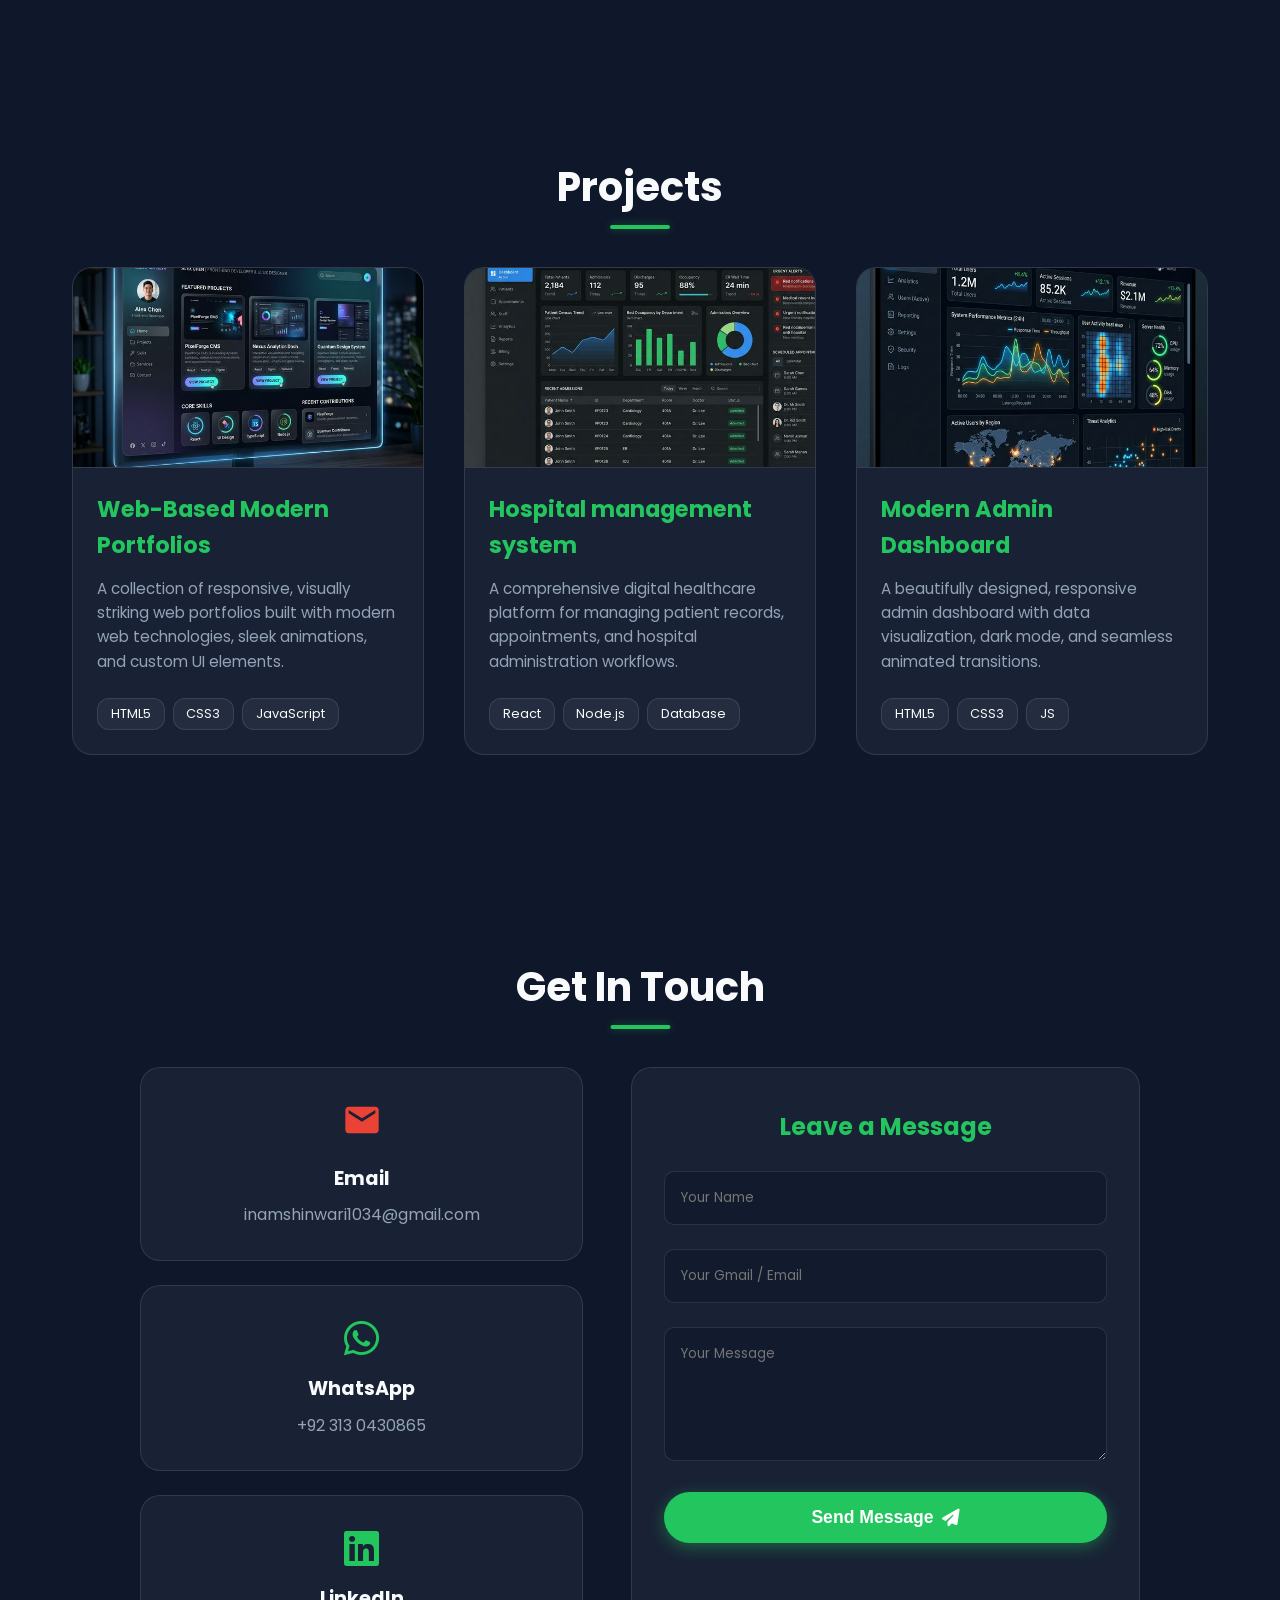
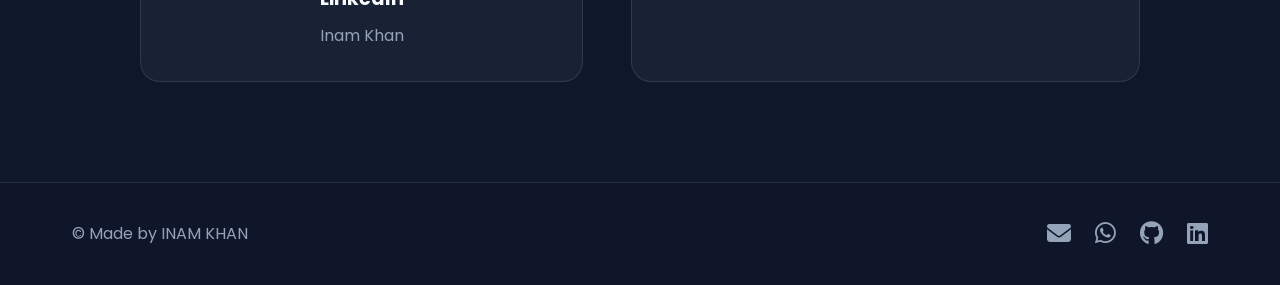
==== commit a48f801f: "Clean up comments in index.html Removed unnecessary comments from the HTML file to improve readabili" ====
--- a/index.html
+++ b/index.html
@@ -7,22 +7,22 @@
     <meta name="description" content="INAM KHAN - Web Developer, AI Enthusiast, and Automation Expert Portfolio">
     <title>INAM KHAN | Portfolio</title>
 
-    <!-- Google Fonts -->
+
     <link rel="preconnect" href="https://fonts.googleapis.com">
     <link rel="preconnect" href="https://fonts.gstatic.com" crossorigin>
     <link href="https://fonts.googleapis.com/css2?family=Poppins:wght@300;400;500;600;700&display=swap"
         rel="stylesheet">
 
-    <!-- Font Awesome -->
+ 
     <link rel="stylesheet" href="https://cdnjs.cloudflare.com/ajax/libs/font-awesome/6.4.0/css/all.min.css">
 
-    <!-- Custom CSS -->
+   
     <link rel="stylesheet" href="style.css">
 </head>
 
 <body>
 
-    <!-- Navbar -->
+   
     <nav id="navbar">
         <div class="nav-container">
             <a href="#hero" class="logo">INAM<span>.</span></a>
@@ -40,7 +40,7 @@
         </div>
     </nav>
 
-    <!-- Hero Section -->
+
     <section id="hero" class="hero">
         <div class="hero-content">
             <h1>Hi, I'm <span class="highlight">INAM KHAN</span></h1>
@@ -63,7 +63,7 @@
         </div>
     </section>
 
-    <!-- About Section -->
+   
     <section id="about" class="about section-padding hidden">
         <div class="container">
             <h2 class="section-title">About Me</h2>
@@ -78,7 +78,7 @@
         </div>
     </section>
 
-    <!-- Skills Section -->
+
     <section id="skills" class="skills section-padding hidden">
         <div class="container">
             <h2 class="section-title">My Skills</h2>
@@ -133,7 +133,7 @@
         </div>
     </section>
 
-    <!-- Languages Section -->
+ 
     <section id="languages" class="languages section-padding hidden">
         <div class="container">
             <h2 class="section-title">Languages</h2>
@@ -145,7 +145,7 @@
                 </div>
                 <div class="lang-card">
                     <i class="fas fa-comment-dots"></i>
-                    <h3>Urdu / Hindi</h3>
+                    <h3>Urdu</h3>
                     <p>National</p>
                 </div>
                 <div class="lang-card">
@@ -157,7 +157,7 @@
         </div>
     </section>
 
-    <!-- Services Section -->
+ 
     <section id="services" class="services section-padding hidden">
         <div class="container">
             <h2 class="section-title">My Services</h2>
@@ -181,7 +181,7 @@
         </div>
     </section>
 
-    <!-- Projects Section -->
+  
     <section id="projects" class="projects section-padding hidden">
         <div class="container">
             <h2 class="section-title">Projects</h2>
@@ -226,7 +226,7 @@
         </div>
     </section>
 
-    <!-- Contact Section -->
+  
     <section id="contact" class="contact section-padding hidden">
         <div class="container">
             <h2 class="section-title">Get In Touch</h2>
@@ -255,9 +255,9 @@
                 </div>
                 <div class="contact-form-container">
                     <h3>Leave a Message</h3>
-                    <!-- Using Web3Forms for 100% reliable submission even from local files -->
+                 
                     <form action="https://api.web3forms.com/submit" method="POST" class="contact-form">
-                        <!-- Web3Forms access key -->
+                     
                         <input type="hidden" name="access_key" value="b6d75ea5-b4e4-4a6f-b690-d7d84792ced8">
                         <input type="hidden" name="subject" value="New submission from your Portfolio!">
                         <div class="form-group">
@@ -278,7 +278,7 @@
         </div>
     </section>
 
-    <!-- Footer -->
+
     <footer>
         <div class="container">
             <p>&copy; Made by INAM KHAN</p>
@@ -293,13 +293,12 @@
         </div>
     </footer>
 
-    <!-- Back to top button -->
+   
     <div id="back-to-top" class="back-to-top" title="Back to top">
         <i class="fas fa-arrow-up"></i>
     </div>
 
-    <!-- Custom JS -->
     <script src="script.js"></script>
 </body>
 
-</html>+</html>
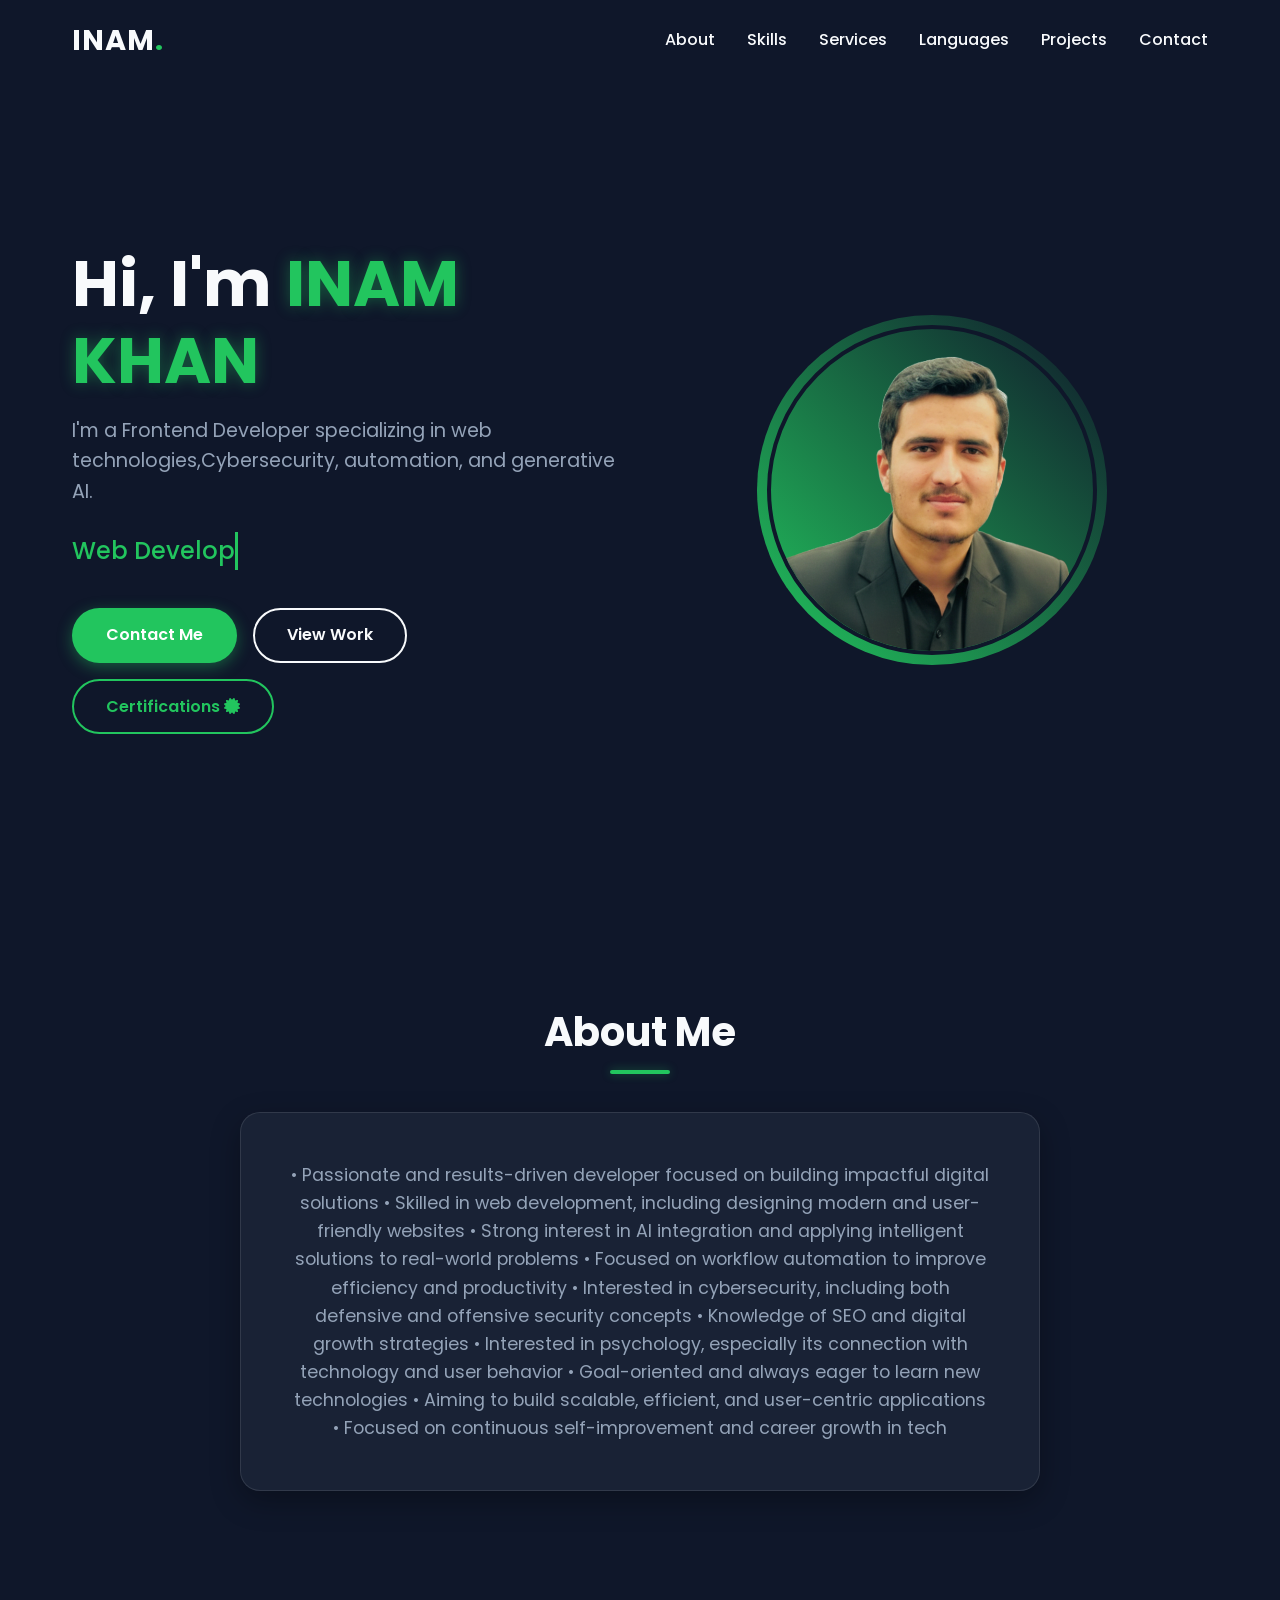
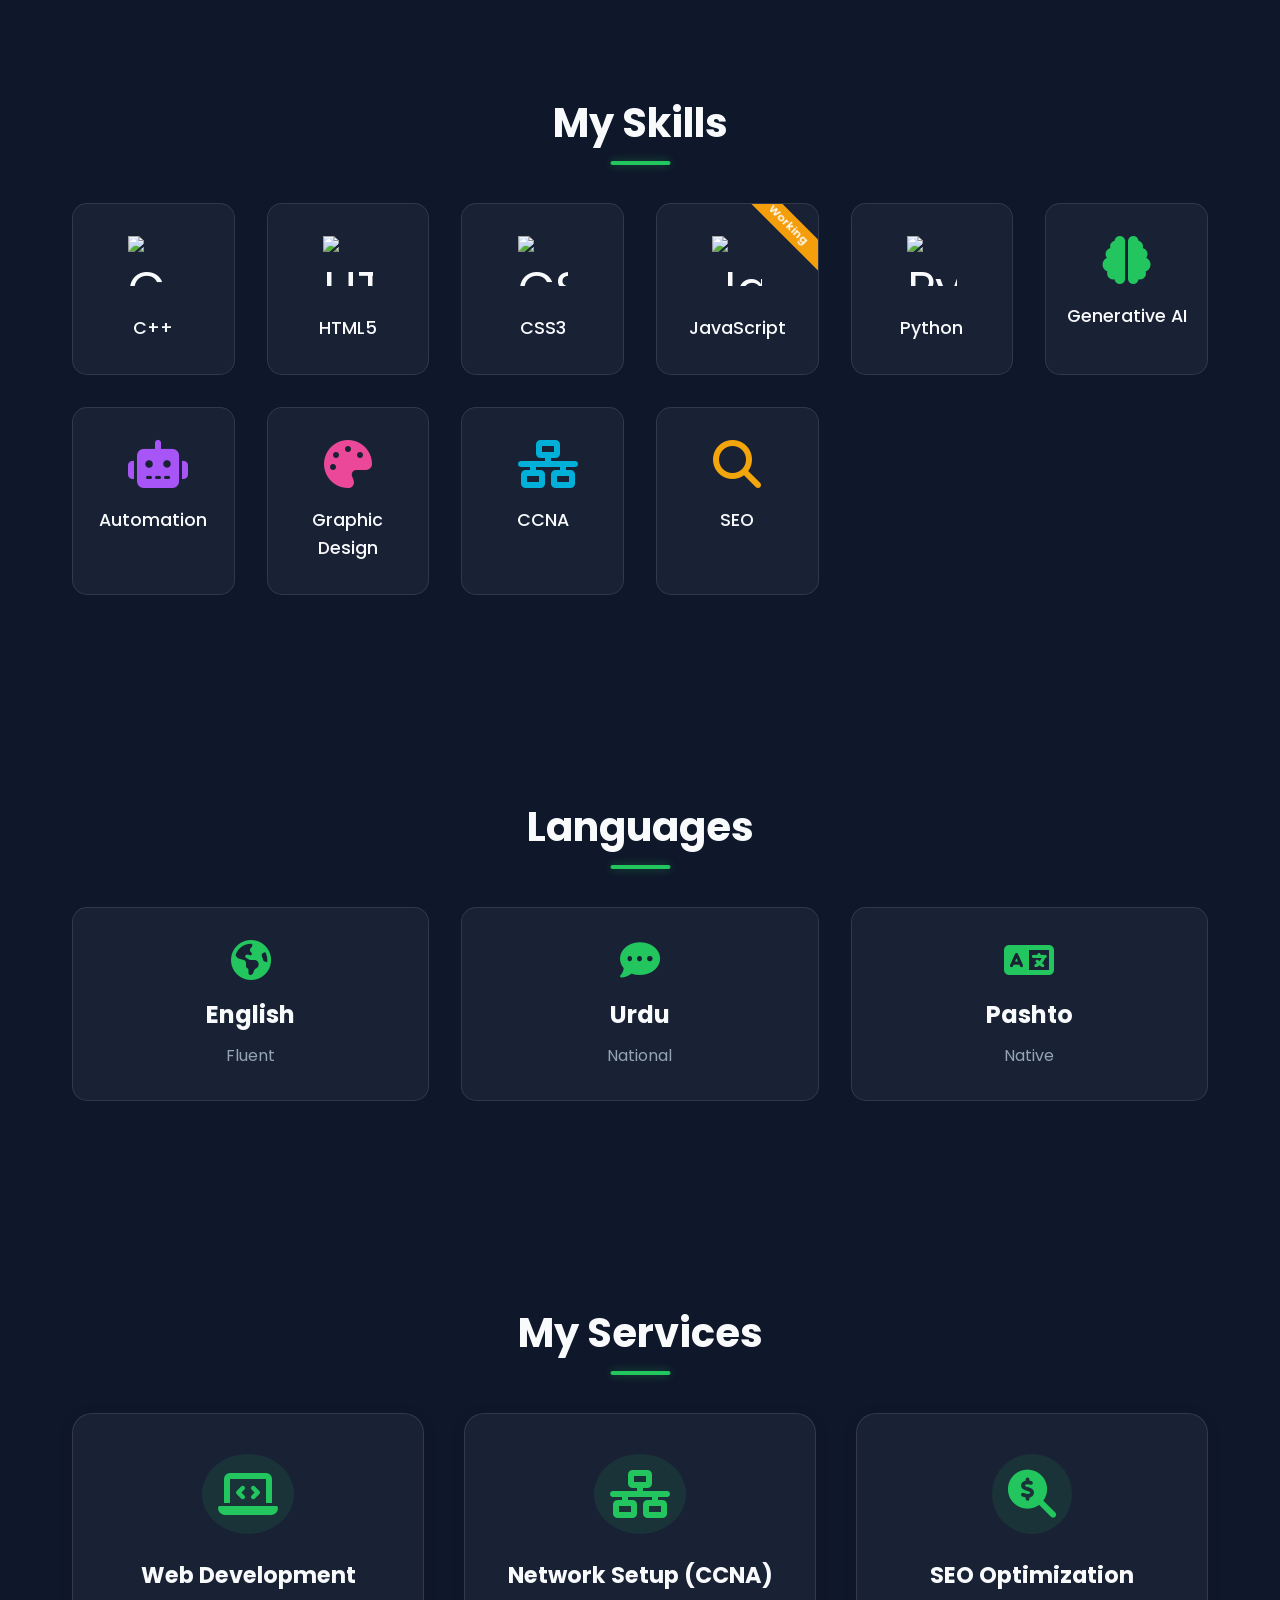
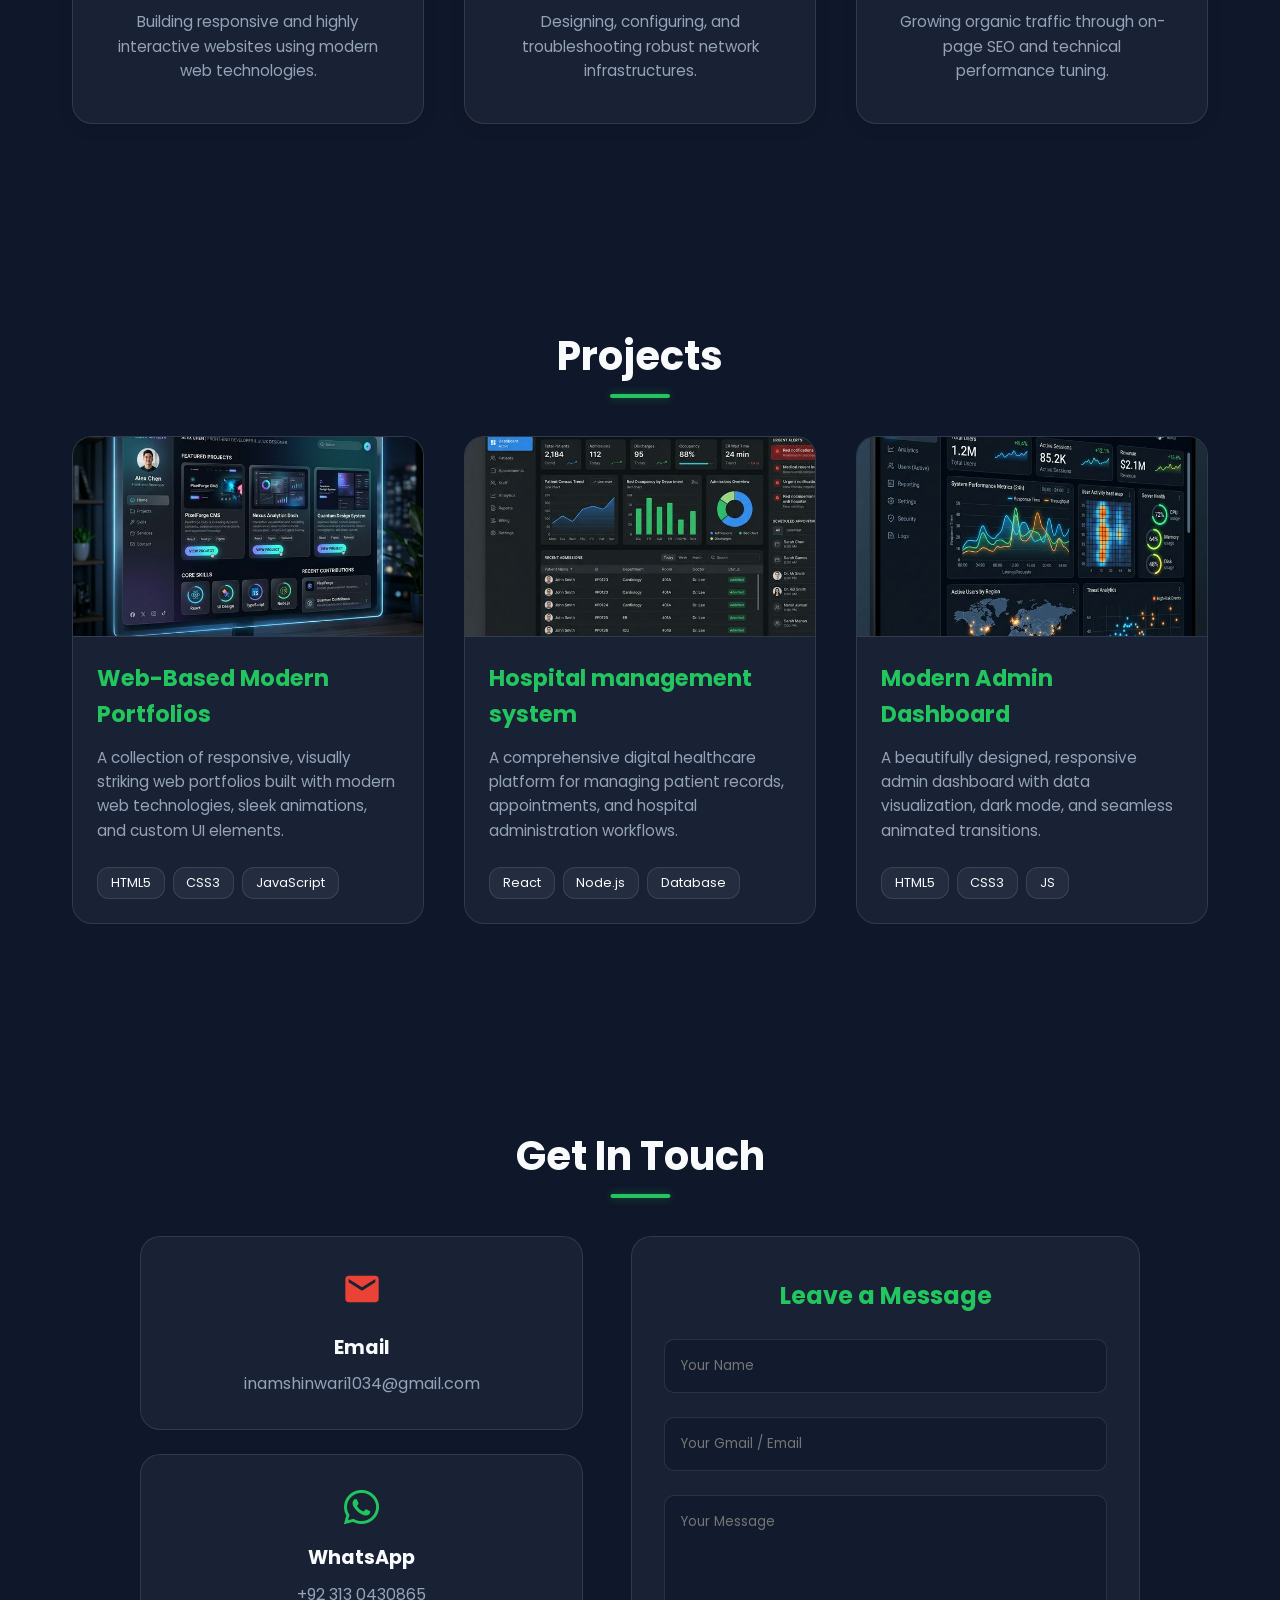
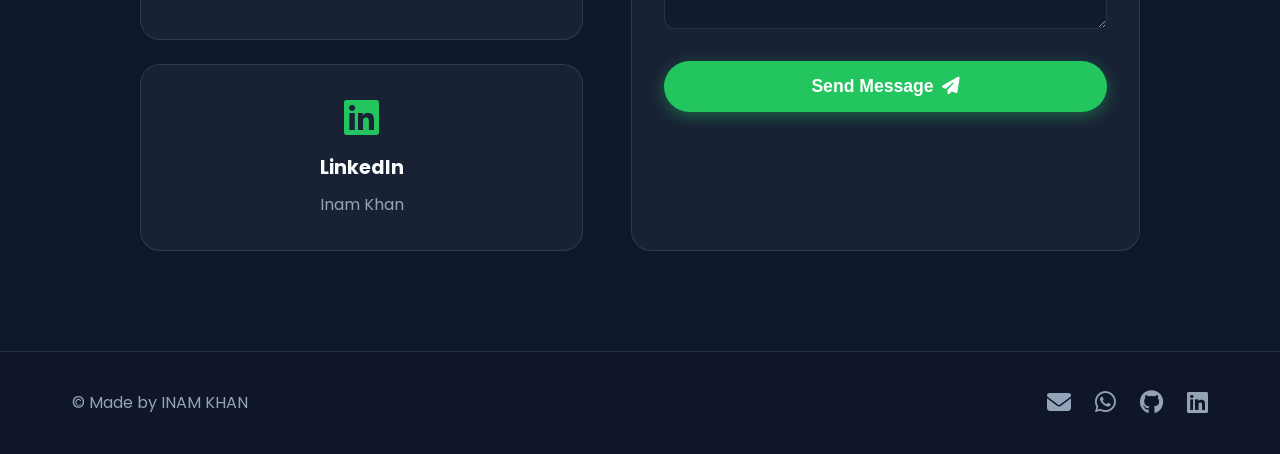
==== commit 0205d700: "Revise subtitle and enhance about me section Updated the subtitle and added detailed bullet points a" ====
--- a/index.html
+++ b/index.html
@@ -44,7 +44,7 @@
     <section id="hero" class="hero">
         <div class="hero-content">
             <h1>Hi, I'm <span class="highlight">INAM KHAN</span></h1>
-            <p class="subtitle">I'm a Web Developer specializing in web technologies, automation, and generative
+            <p class="subtitle">I'm a Frontend  Developer specializing in web technologies,Cybersecurity, automation, and generative
                 AI.</p>
             <div class="typing-container">
                 <span id="typed-text"></span><span class="cursor">&nbsp;</span>
@@ -69,10 +69,16 @@
             <h2 class="section-title">About Me</h2>
             <div class="about-content">
                 <p>
-                    I am a passionate and results-driven developer focused on building web applications,
-                    integrating AI solutions, and automating workflows. My goal is to leverage technology to create
-                    efficient, scalable, and user-centric digital
-                    experiences.
+• Passionate and results-driven developer focused on building impactful digital solutions
+• Skilled in web development, including designing modern and user-friendly websites
+• Strong interest in AI integration and applying intelligent solutions to real-world problems
+• Focused on workflow automation to improve efficiency and productivity
+• Interested in cybersecurity, including both defensive and offensive security concepts
+• Knowledge of SEO and digital growth strategies
+• Interested in psychology, especially its connection with technology and user behavior
+• Goal-oriented and always eager to learn new technologies
+• Aiming to build scalable, efficient, and user-centric applications
+• Focused on continuous self-improvement and career growth in tech
                 </p>
             </div>
         </div>
--- a/style.css
+++ b/style.css
@@ -1,28 +1,28 @@
 :root {
-    /* Color Palette */
+   
     --bg-color: #0f172a;
-    /* Dark Blue/Black */
+  
     --surface-color: #1e293b;
     --primary-color: #22c55e;
-    /* Green Accent */
+   
     --primary-color-glow: rgba(34, 197, 94, 0.4);
     --text-primary: #f8fafc;
     --text-secondary: #94a3b8;
 
-    /* Typography */
+  
     --font-main: 'Poppins', sans-serif;
 
-    /* Layout */
+  
     --nav-height: 80px;
     --container-width: 1200px;
 
-    /* Effects */
+
     --transition: all 0.3s ease;
     --glass-bg: rgba(30, 41, 59, 0.7);
     --glass-border: rgba(255, 255, 255, 0.1);
 }
 
-/* Base Styles & Reset */
+
 * {
     margin: 0;
     padding: 0;
@@ -90,7 +90,7 @@
     text-shadow: 0 0 15px var(--primary-color-glow);
 }
 
-/* Animations */
+
 @keyframes float {
     0% {
         transform: translateY(0px);
@@ -143,7 +143,7 @@
     transform: translateY(0);
 }
 
-/* Buttons */
+
 .btn {
     display: inline-block;
     padding: 0.8rem 2rem;
@@ -180,7 +180,6 @@
     transform: translateY(-3px);
 }
 
-/* Navbar */
 nav {
     position: fixed;
     top: 0;
@@ -257,7 +256,7 @@
     color: var(--text-primary);
 }
 
-/* Hero Section */
+
 .hero {
     min-height: 100vh;
     display: flex;
@@ -343,7 +342,7 @@
     border: 4px solid var(--bg-color);
 }
 
-/* About Section */
+
 .about-content {
     max-width: 800px;
     margin: 0 auto;
@@ -359,7 +358,7 @@
     box-shadow: 0 10px 30px rgba(0, 0, 0, 0.3);
 }
 
-/* Skills Section */
+
 .skills-grid {
     display: grid;
     grid-template-columns: repeat(auto-fit, minmax(150px, 1fr));
@@ -395,7 +394,6 @@
     animation: float 4s ease-in-out infinite;
 }
 
-/* Individual animation delays so they don't bounce together */
 .skill-card:nth-child(even) .skill-icon {
     animation-delay: 1s;
 }
@@ -417,7 +415,6 @@
     font-weight: 600;
 }
 
-/* Languages Section */
 .lang-grid {
     display: grid;
     grid-template-columns: repeat(auto-fit, minmax(280px, 1fr));
@@ -455,7 +452,6 @@
     color: var(--text-secondary);
 }
 
-/* Services Section */
 .services-grid {
     display: grid;
     grid-template-columns: repeat(auto-fit, minmax(300px, 1fr));
@@ -500,7 +496,6 @@
     font-size: 0.95rem;
 }
 
-/* Projects Section */
 .projects-grid {
     display: grid;
     grid-template-columns: repeat(auto-fit, minmax(320px, 1fr));
@@ -566,7 +561,6 @@
     border: 1px solid rgba(255, 255, 255, 0.1);
 }
 
-/* Contact Section */
 .contact-wrapper {
     display: flex;
     gap: 3rem;
@@ -620,8 +614,6 @@
 .contact-card a:hover {
     color: var(--primary-color);
 }
-
-/* Contact Form Styling */
 .contact-form-container {
     flex: 1;
     min-width: 300px;
@@ -676,7 +668,6 @@
     font-size: 1.1rem;
 }
 
-/* Footer */
 footer {
     background: rgba(15, 23, 42, 0.95);
     border-top: 1px solid var(--glass-border);
@@ -712,7 +703,6 @@
     transform: translateY(-3px);
 }
 
-/* Back to Top */
 .back-to-top {
     position: fixed;
     bottom: 30px;
@@ -746,7 +736,6 @@
     transform: translateY(-5px);
 }
 
-/* Media Queries for Responsiveness */
 @media screen and (max-width: 992px) {
     .hero {
         flex-direction: column-reverse;
@@ -843,4 +832,4 @@
     .typing-container {
         font-size: 1.2rem;
     }
-}+}
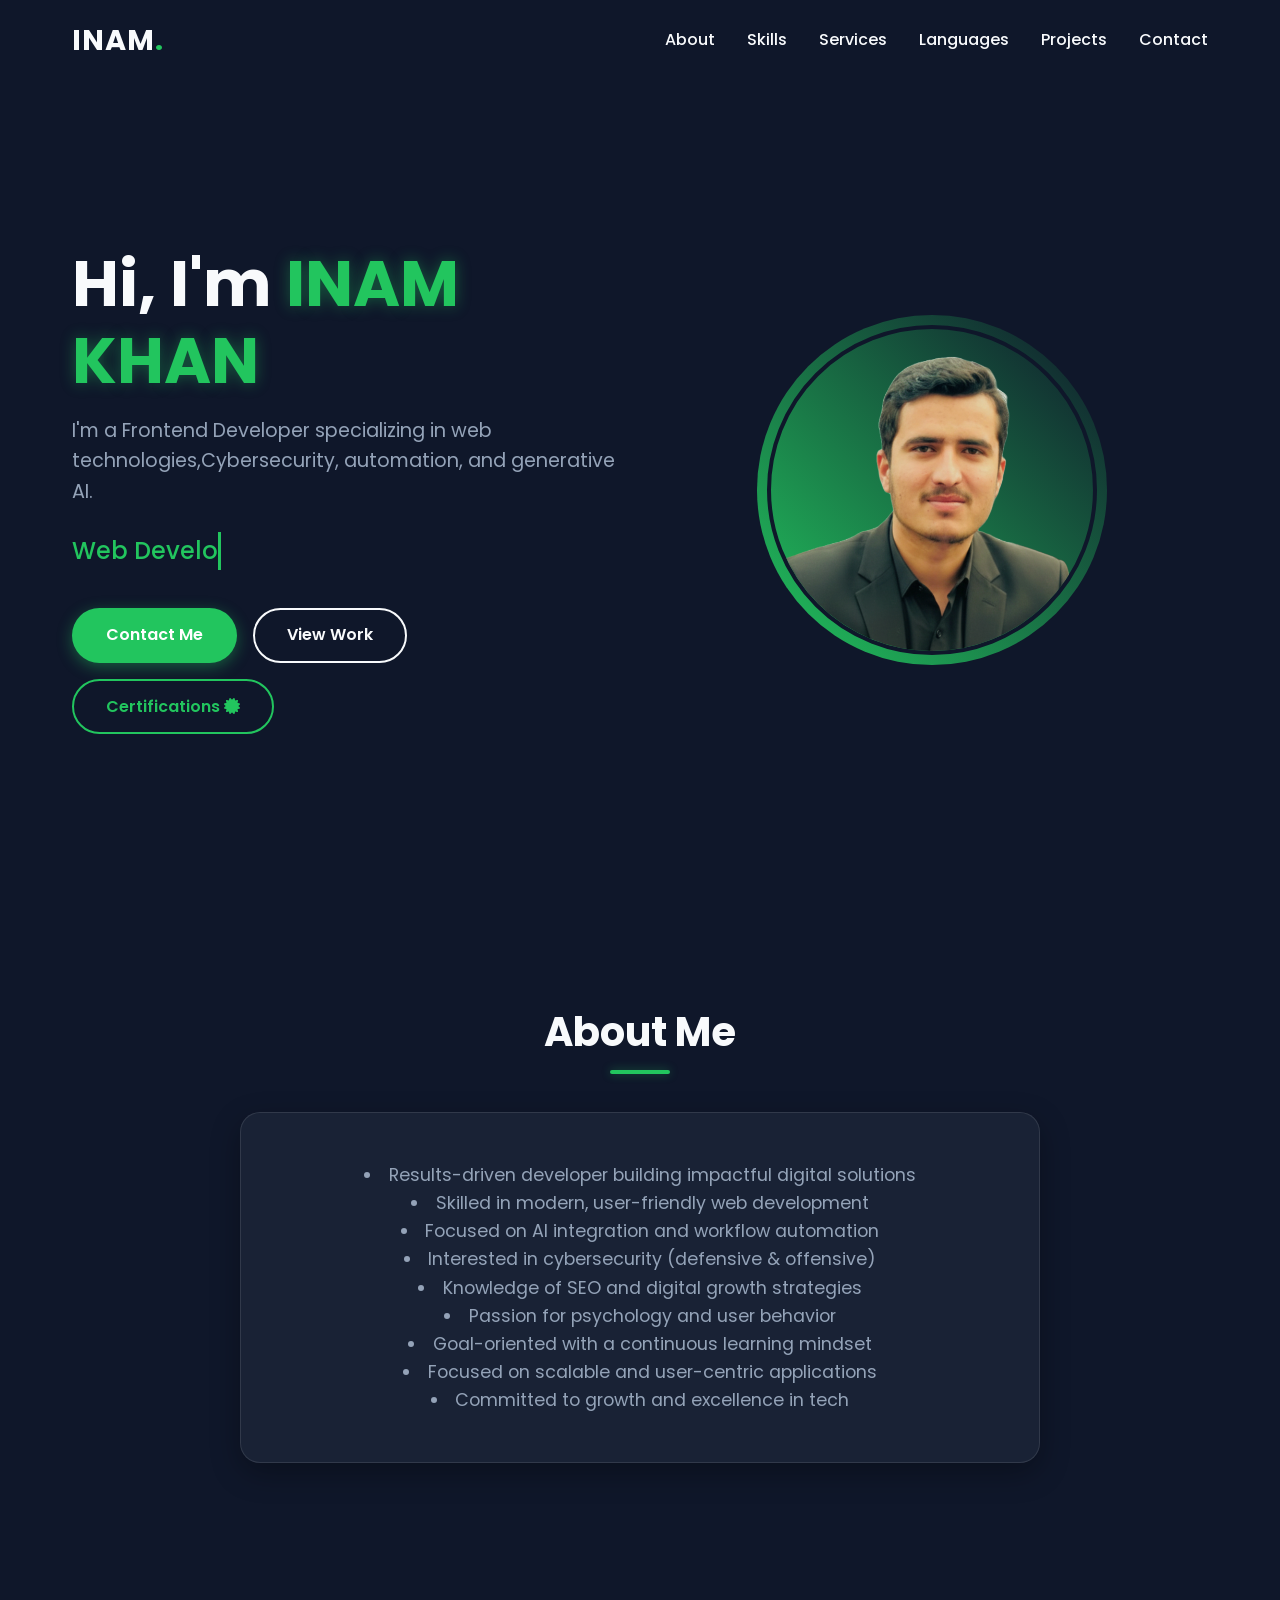
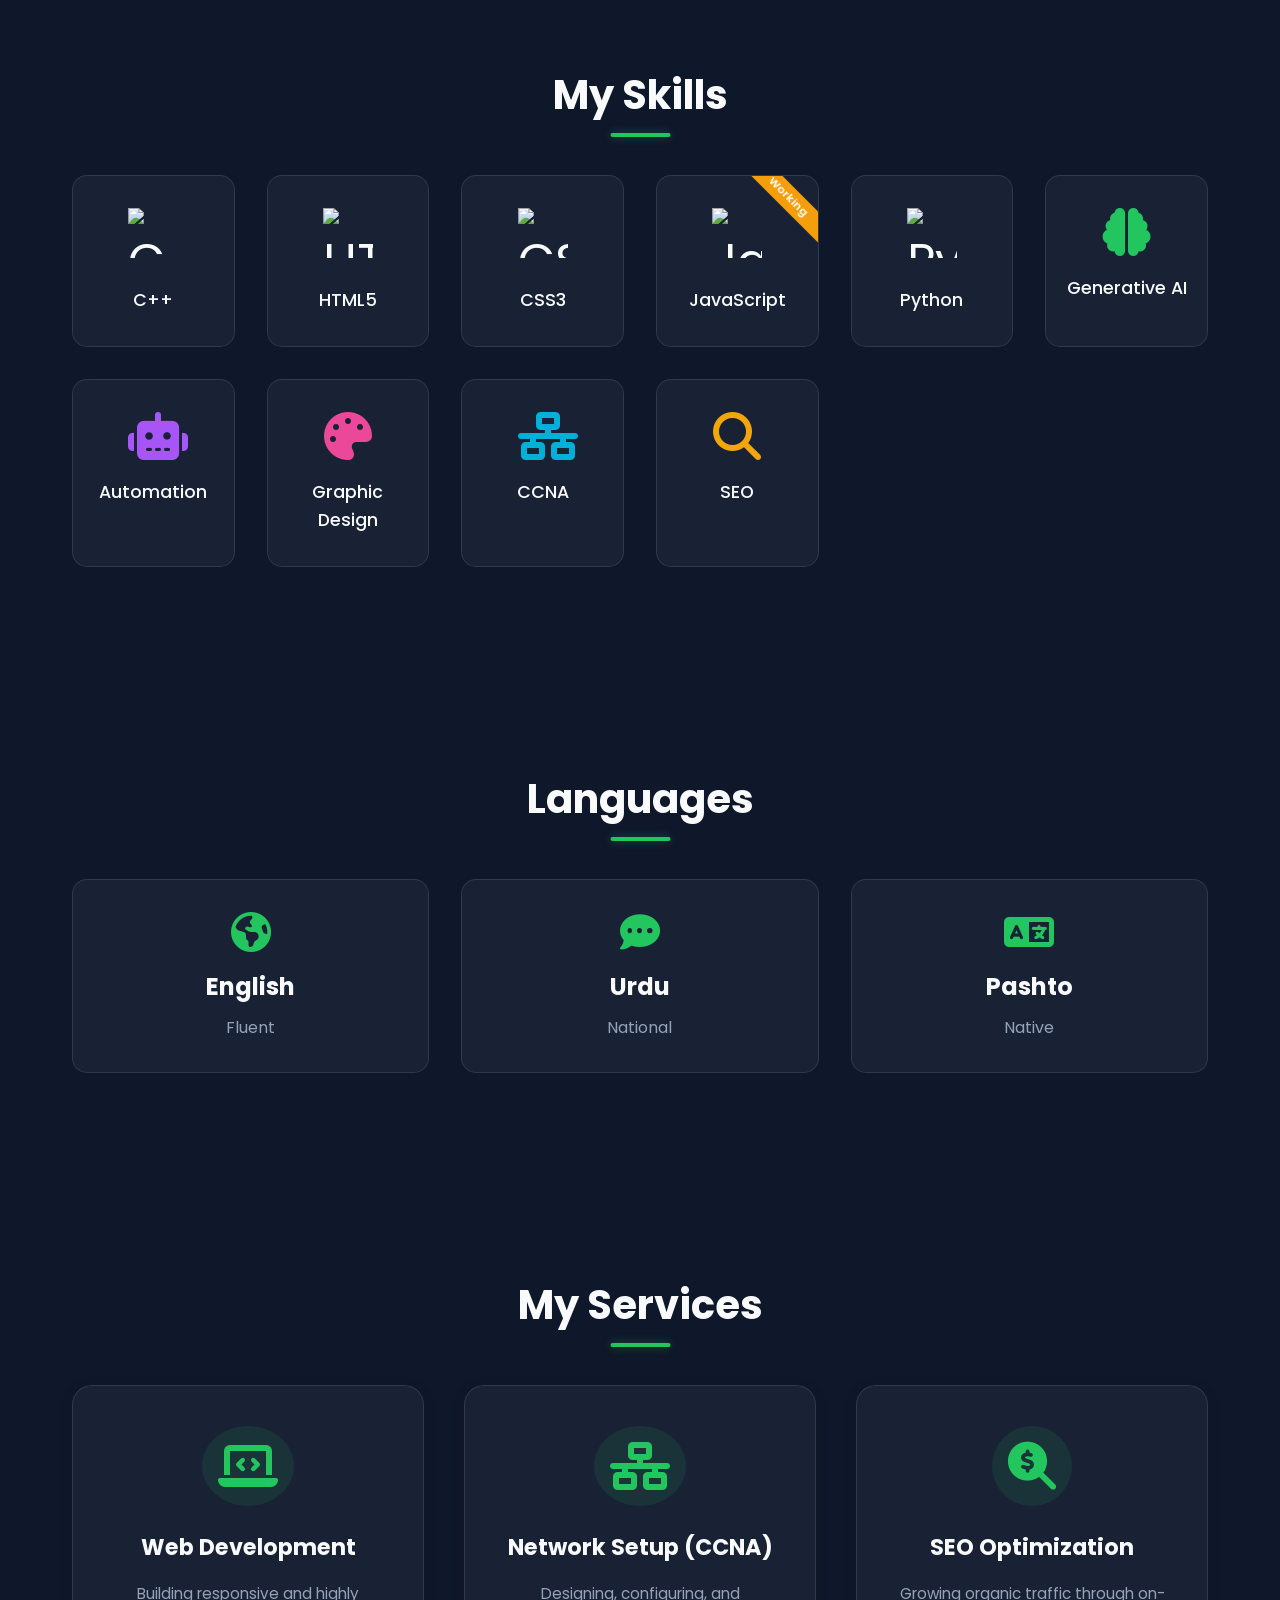
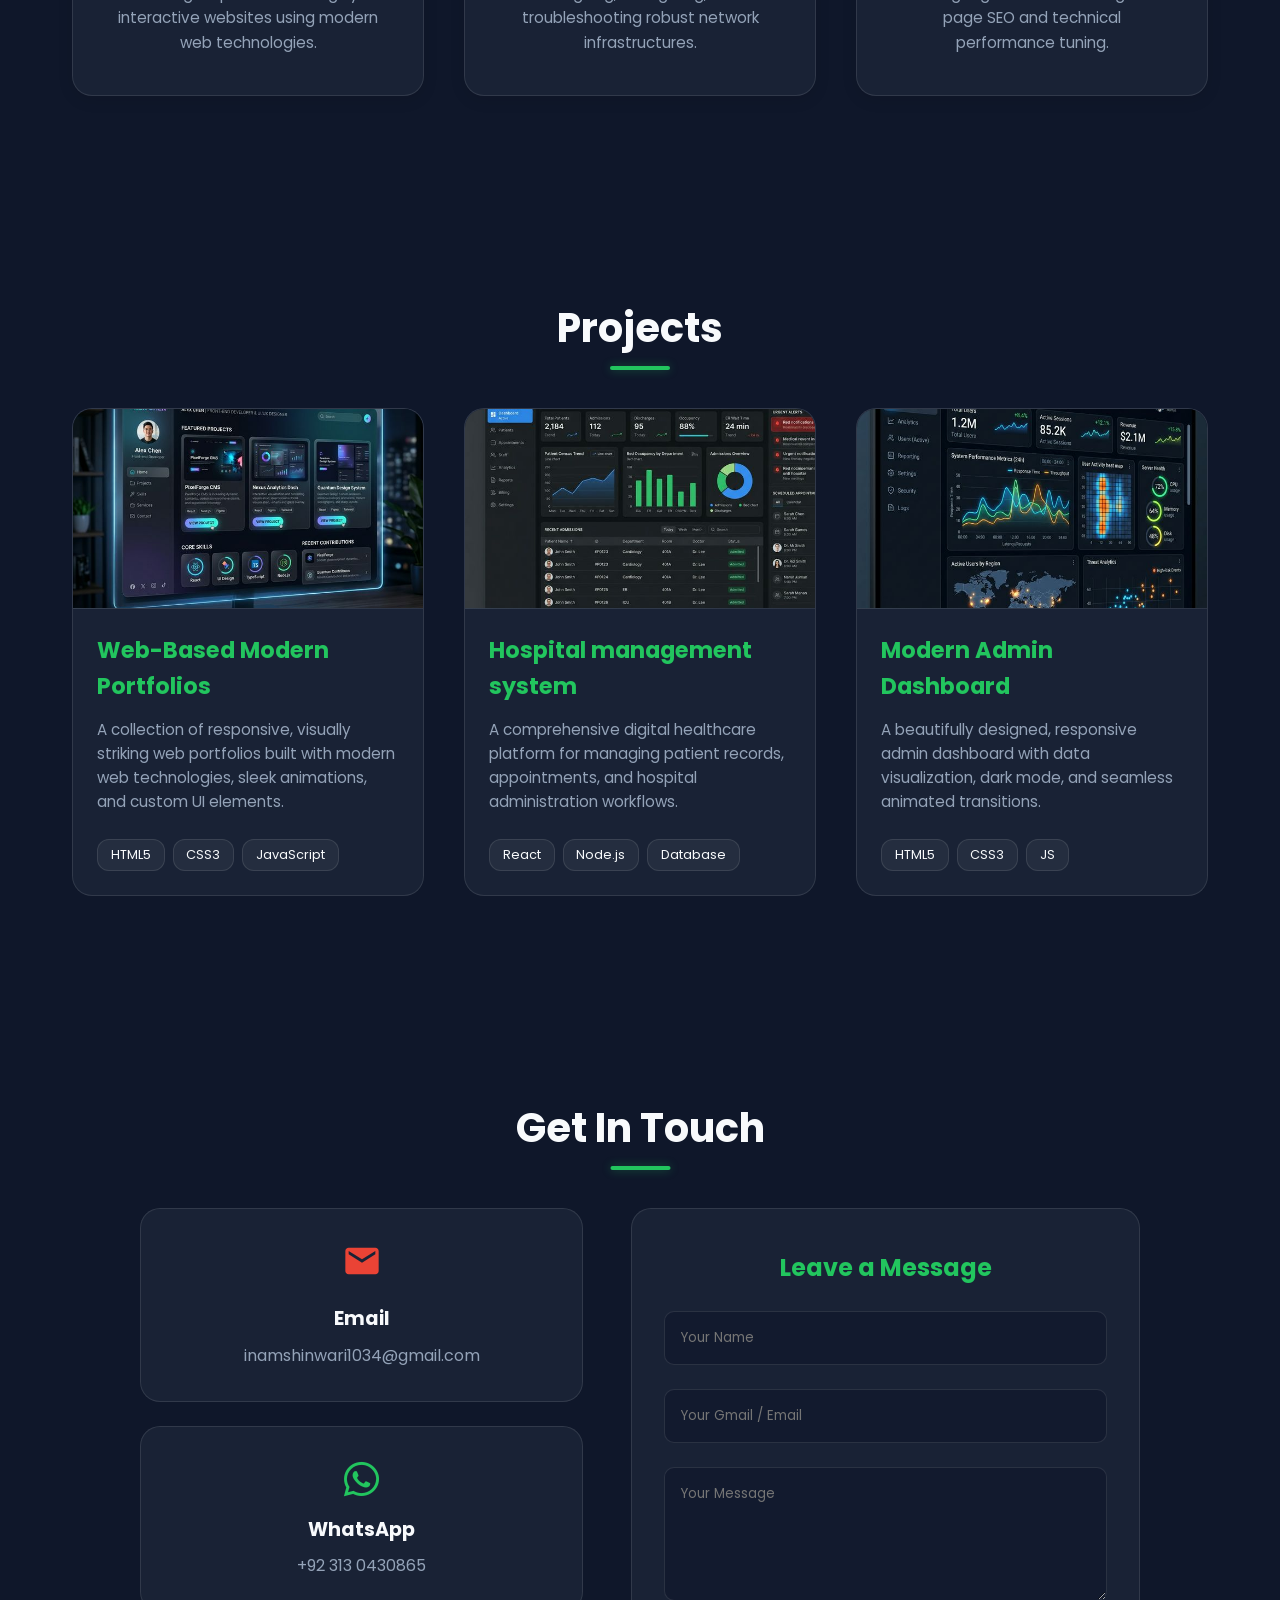
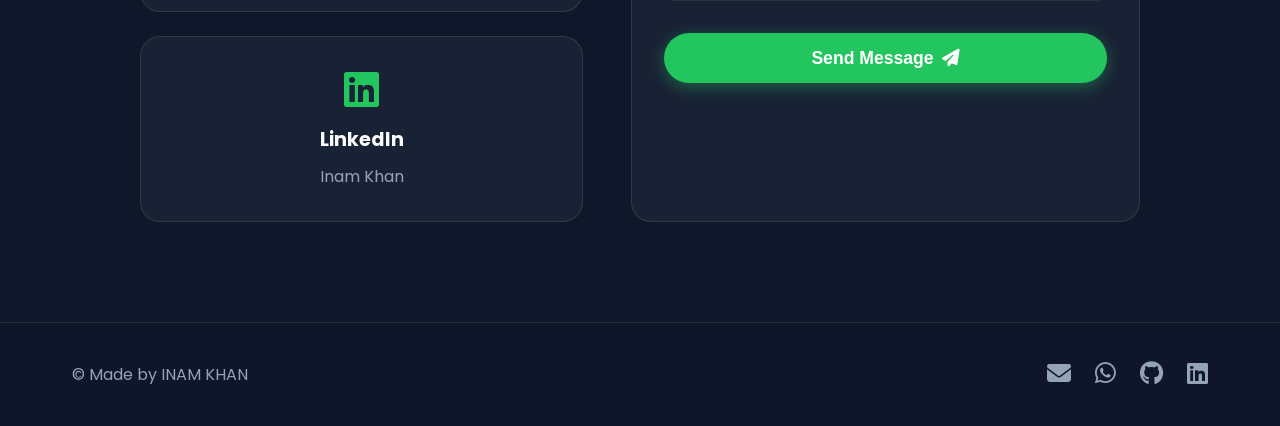
==== commit 9d63e81e: "Revise skills and interests in About Me section Updated the list of skills and interests to be more " ====
--- a/index.html
+++ b/index.html
@@ -69,16 +69,15 @@
             <h2 class="section-title">About Me</h2>
             <div class="about-content">
                 <p>
-• Passionate and results-driven developer focused on building impactful digital solutions
-• Skilled in web development, including designing modern and user-friendly websites
-• Strong interest in AI integration and applying intelligent solutions to real-world problems
-• Focused on workflow automation to improve efficiency and productivity
-• Interested in cybersecurity, including both defensive and offensive security concepts
-• Knowledge of SEO and digital growth strategies
-• Interested in psychology, especially its connection with technology and user behavior
-• Goal-oriented and always eager to learn new technologies
-• Aiming to build scalable, efficient, and user-centric applications
-• Focused on continuous self-improvement and career growth in tech
+              <li>Results-driven developer building impactful digital solutions</li>
+                <li>Skilled in modern, user-friendly web development</li>
+                <li>Focused on AI integration and workflow automation</li>
+                <li>Interested in cybersecurity (defensive & offensive)</li>
+                <li>Knowledge of SEO and digital growth strategies</li>
+                <li>Passion for psychology and user behavior</li>
+                <li>Goal-oriented with a continuous learning mindset</li>
+                <li>Focused on scalable and user-centric applications</li>
+                <li>Committed to growth and excellence in tech</li>
                 </p>
             </div>
         </div>
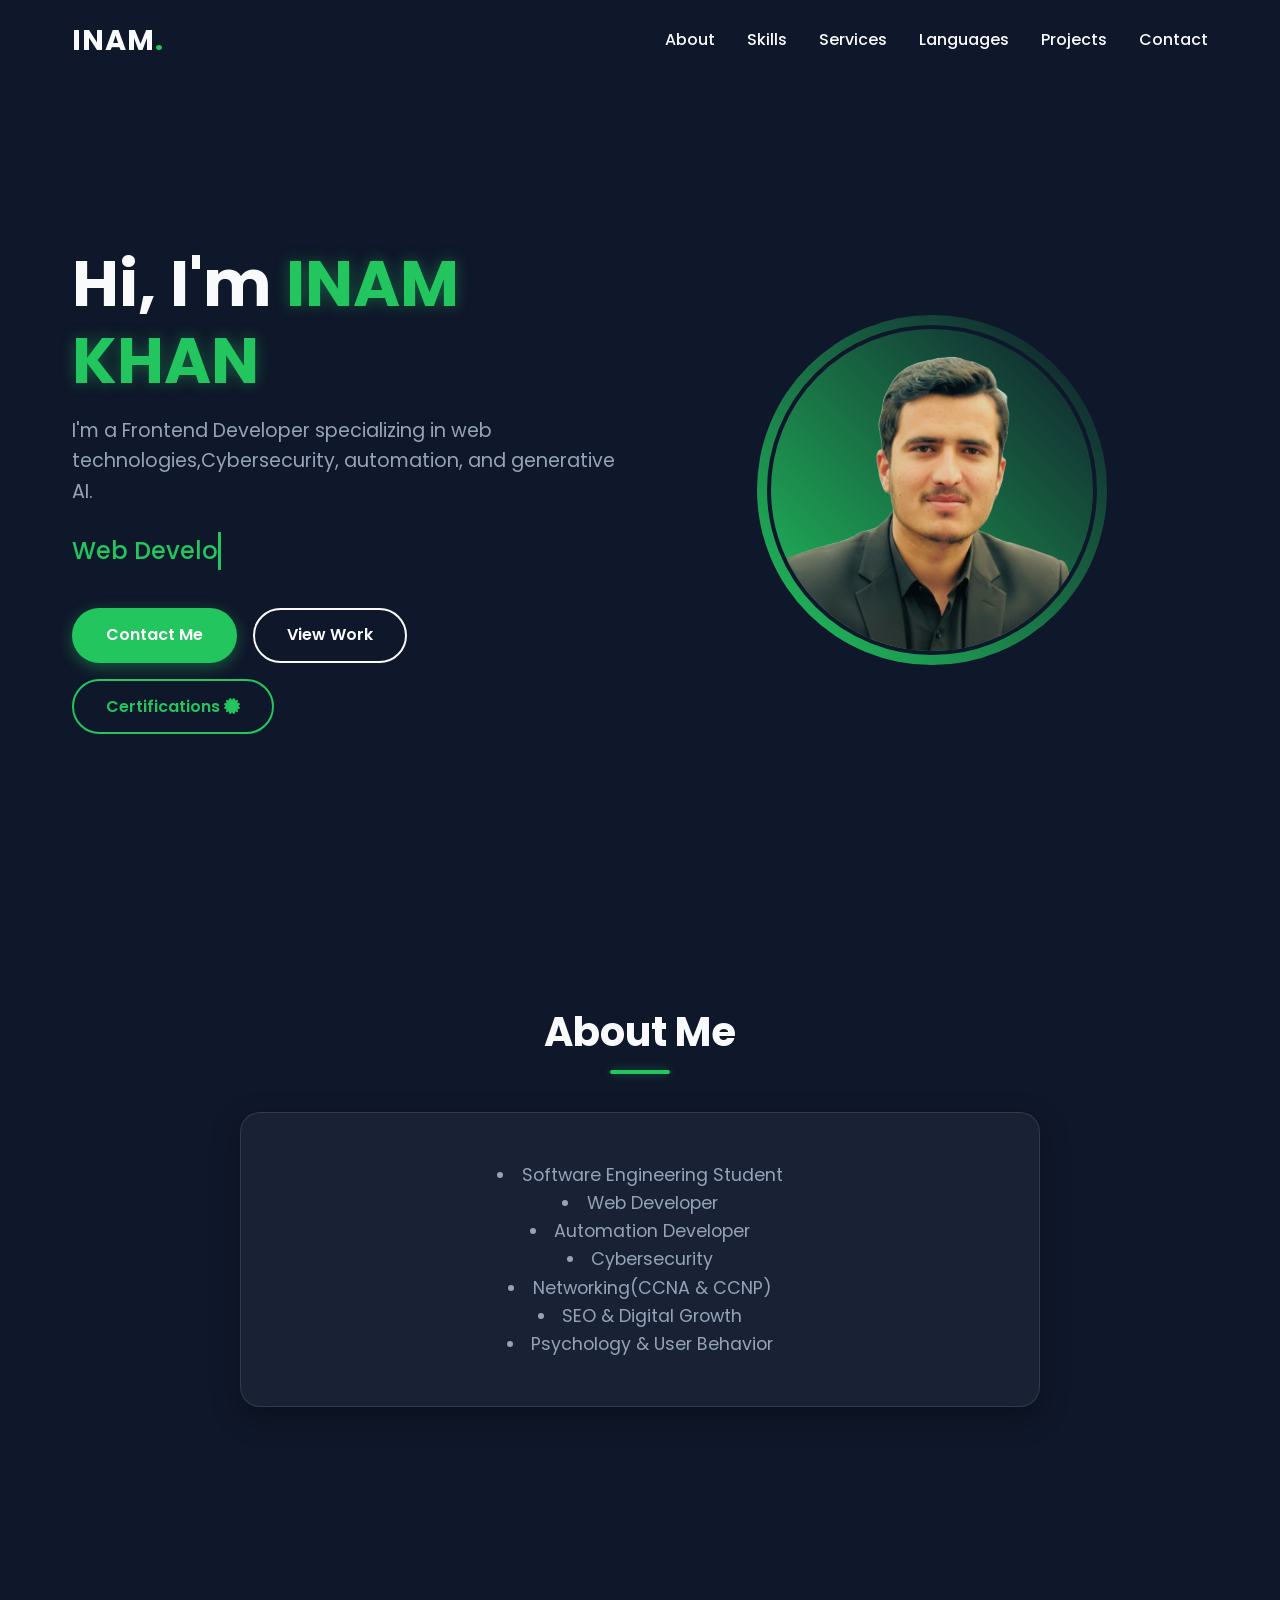
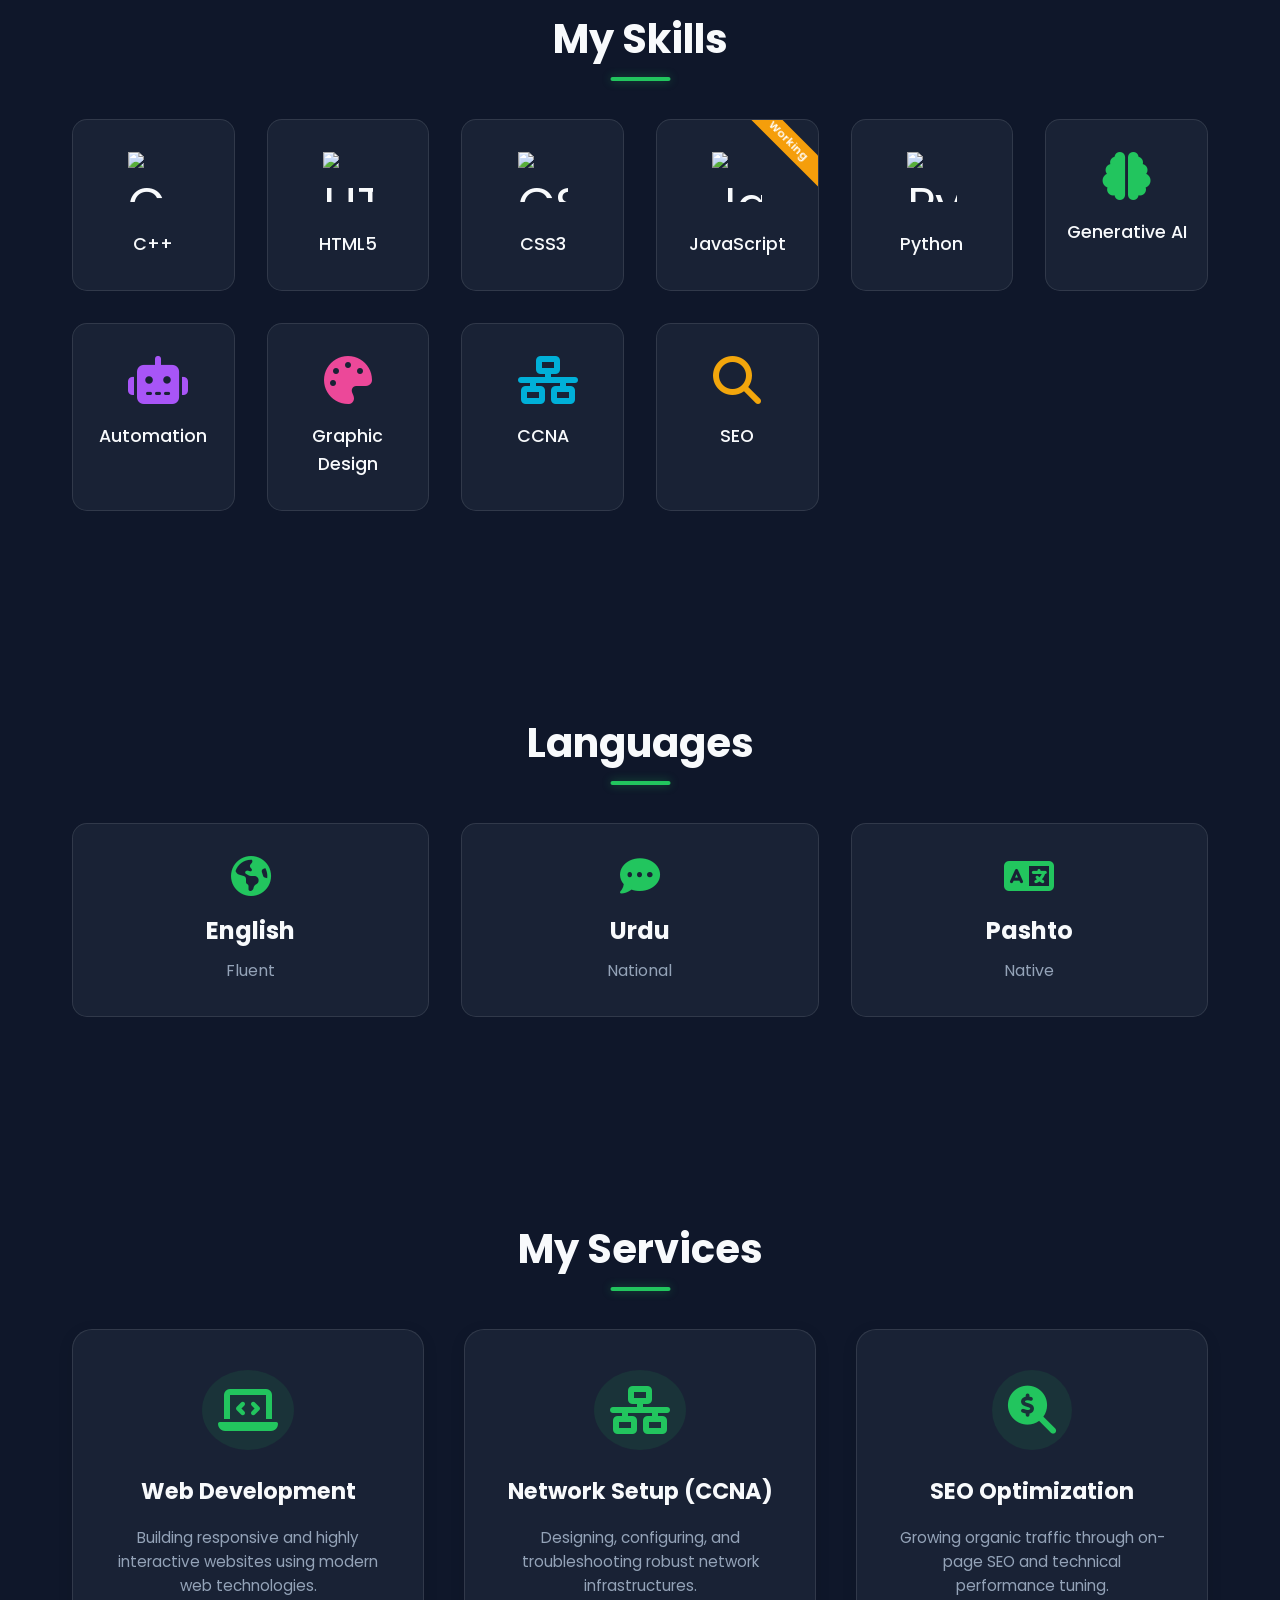
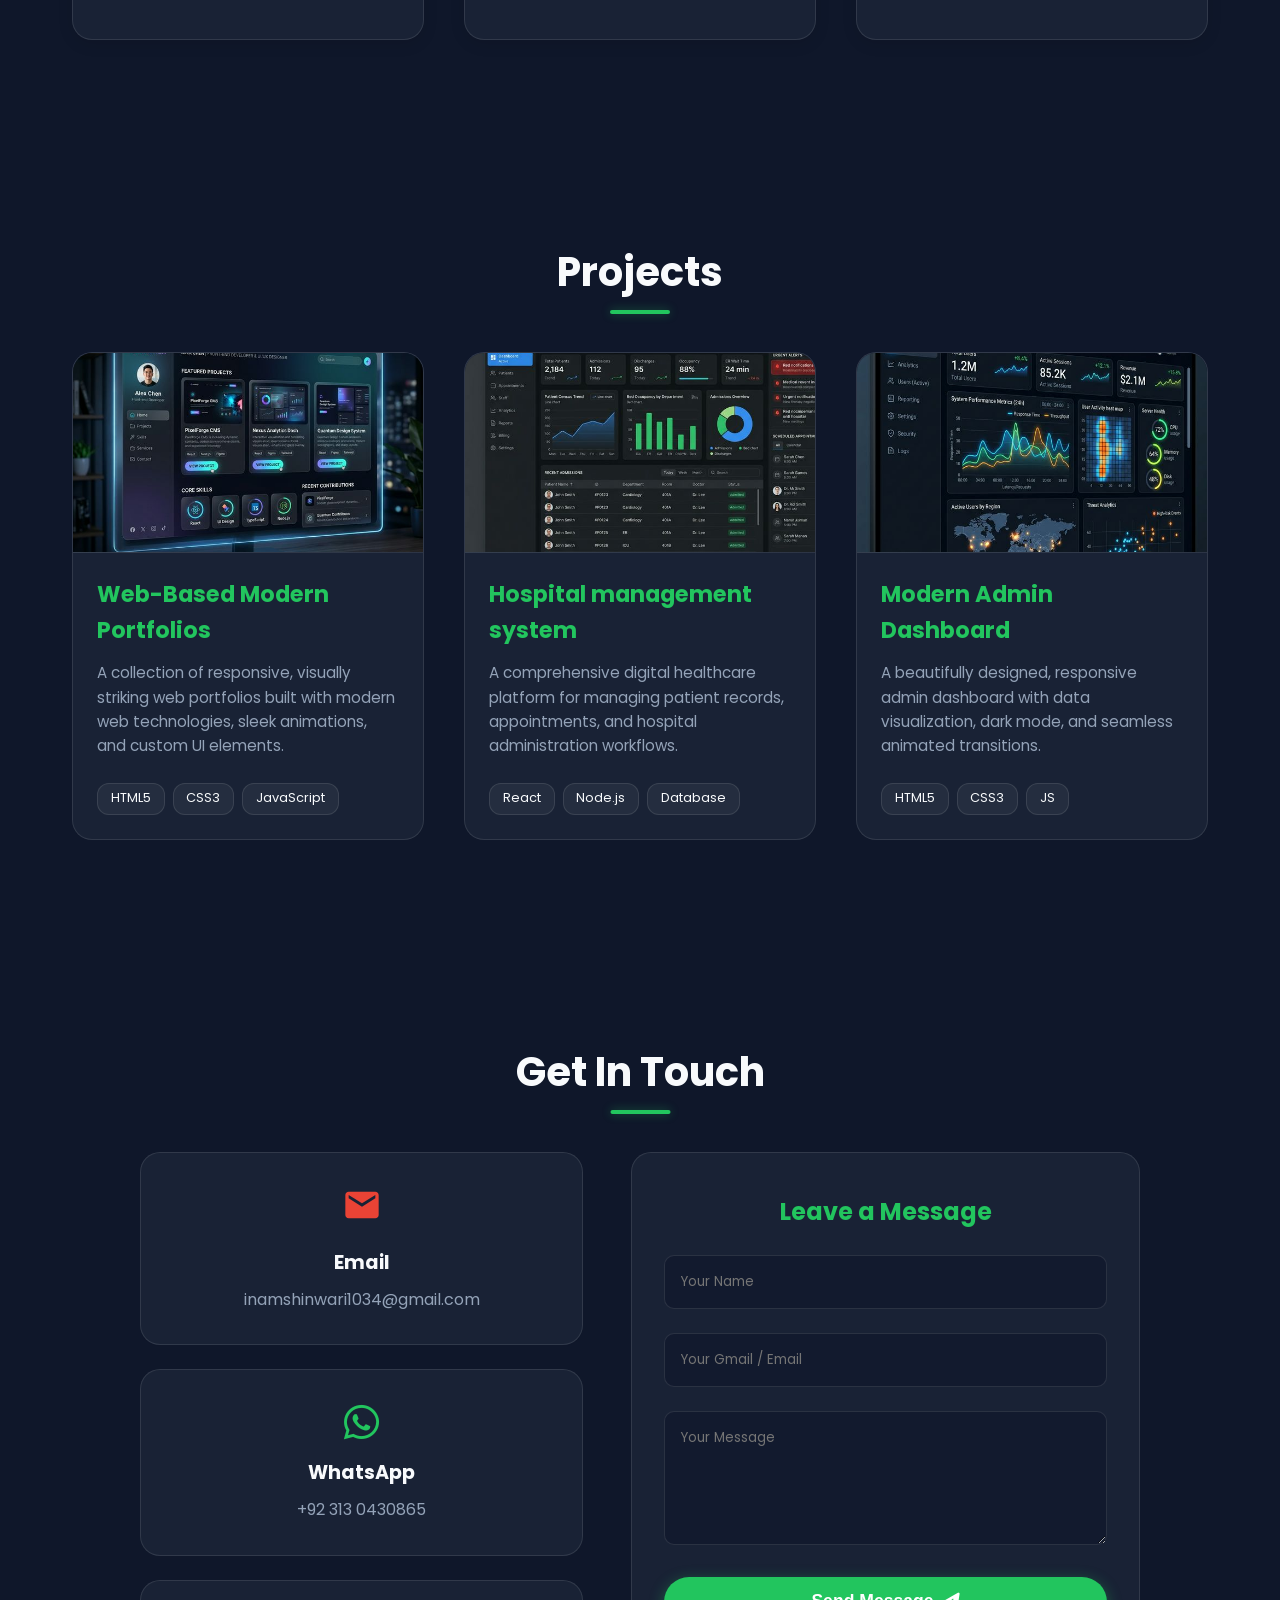
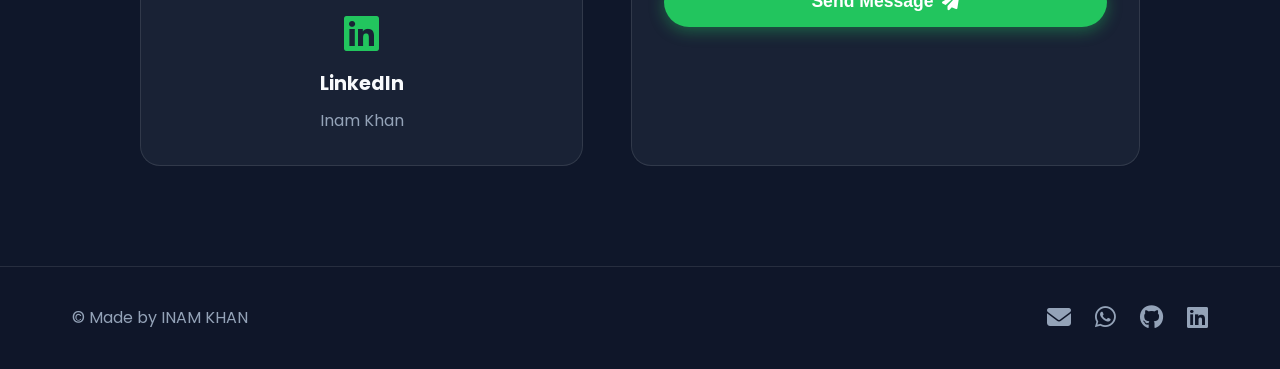
==== commit 158c9f79: "Update about section with new skills and interests" ====
--- a/index.html
+++ b/index.html
@@ -69,15 +69,13 @@
             <h2 class="section-title">About Me</h2>
             <div class="about-content">
                 <p>
-              <li>Results-driven developer building impactful digital solutions</li>
-                <li>Skilled in modern, user-friendly web development</li>
-                <li>Focused on AI integration and workflow automation</li>
-                <li>Interested in cybersecurity (defensive & offensive)</li>
-                <li>Knowledge of SEO and digital growth strategies</li>
-                <li>Passion for psychology and user behavior</li>
-                <li>Goal-oriented with a continuous learning mindset</li>
-                <li>Focused on scalable and user-centric applications</li>
-                <li>Committed to growth and excellence in tech</li>
+           <li>Software Engineering Student</li>
+           <li>Web Developer</li>
+           <li>Automation Developer</li>
+           <li>Cybersecurity </li>
+           <li>Networking(CCNA & CCNP) </li>
+           <li>SEO & Digital Growth</li>
+           <li>Psychology & User Behavior</li>
                 </p>
             </div>
         </div>
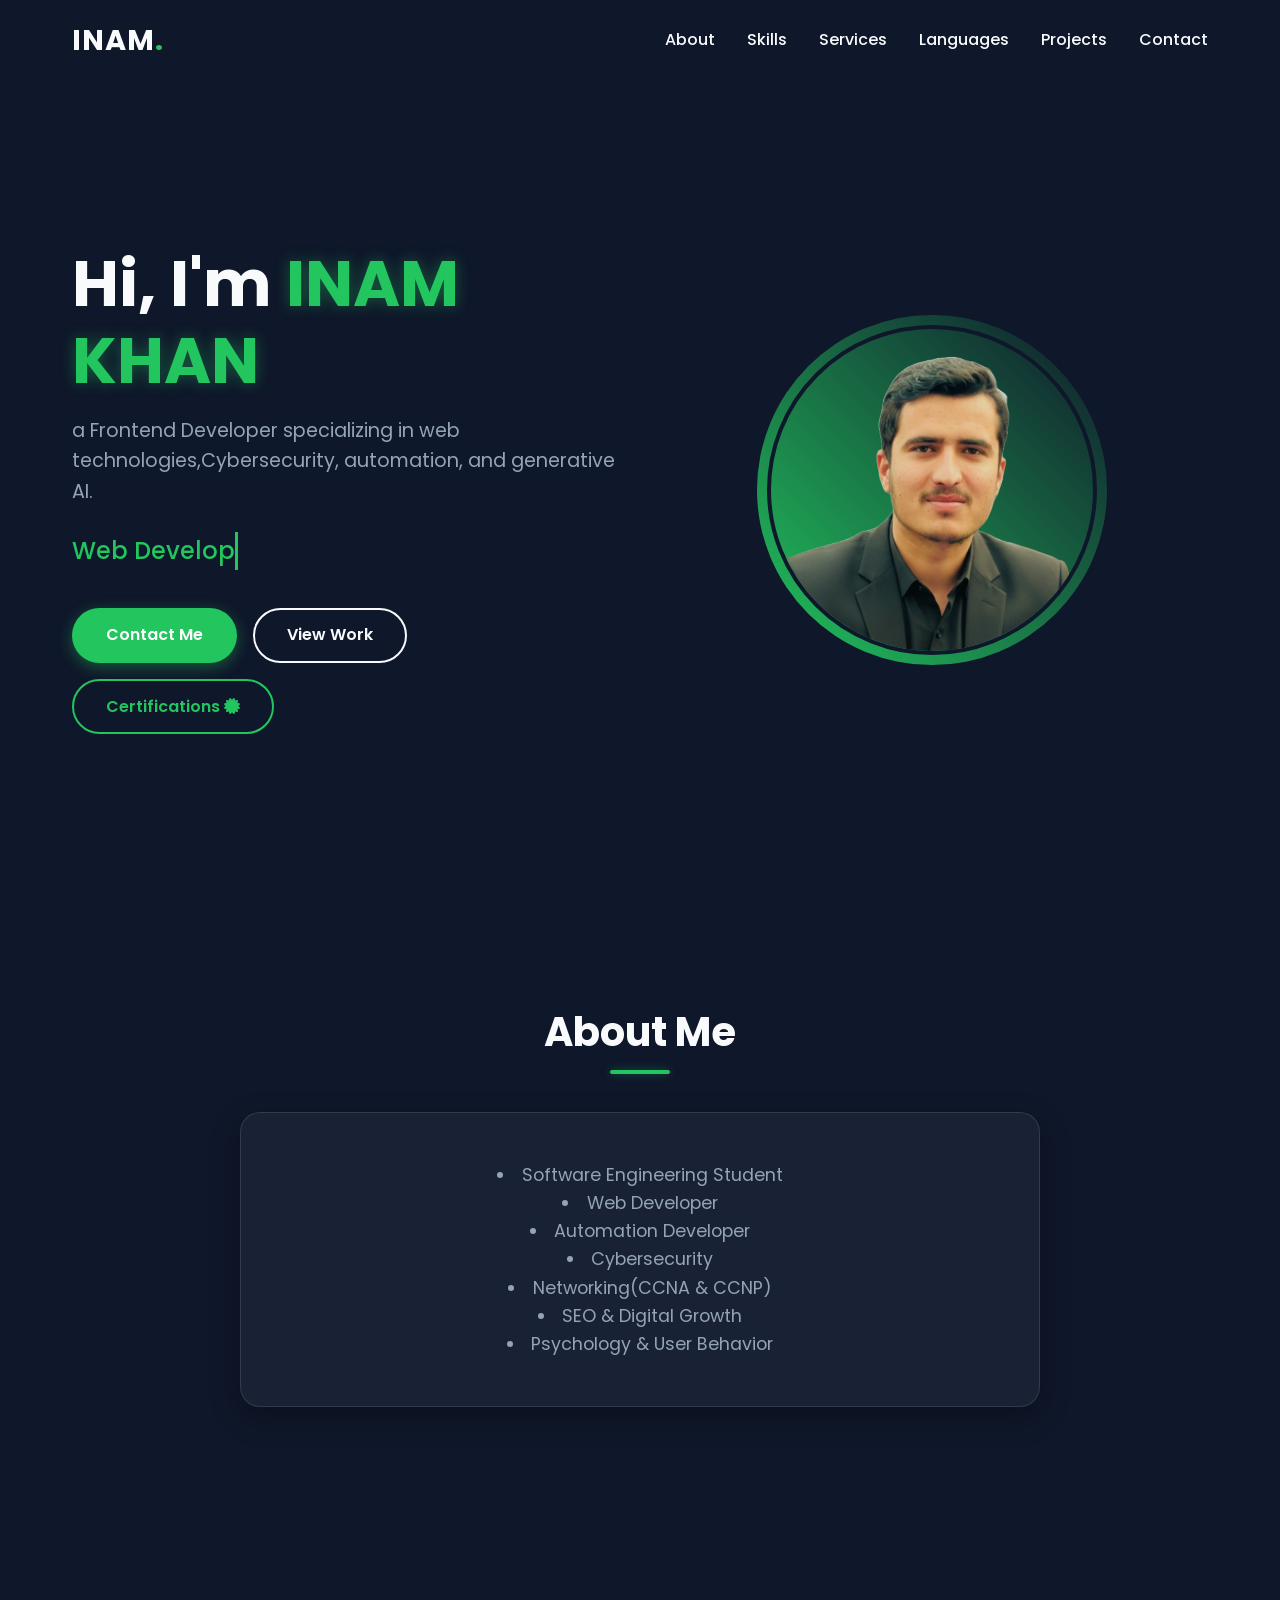
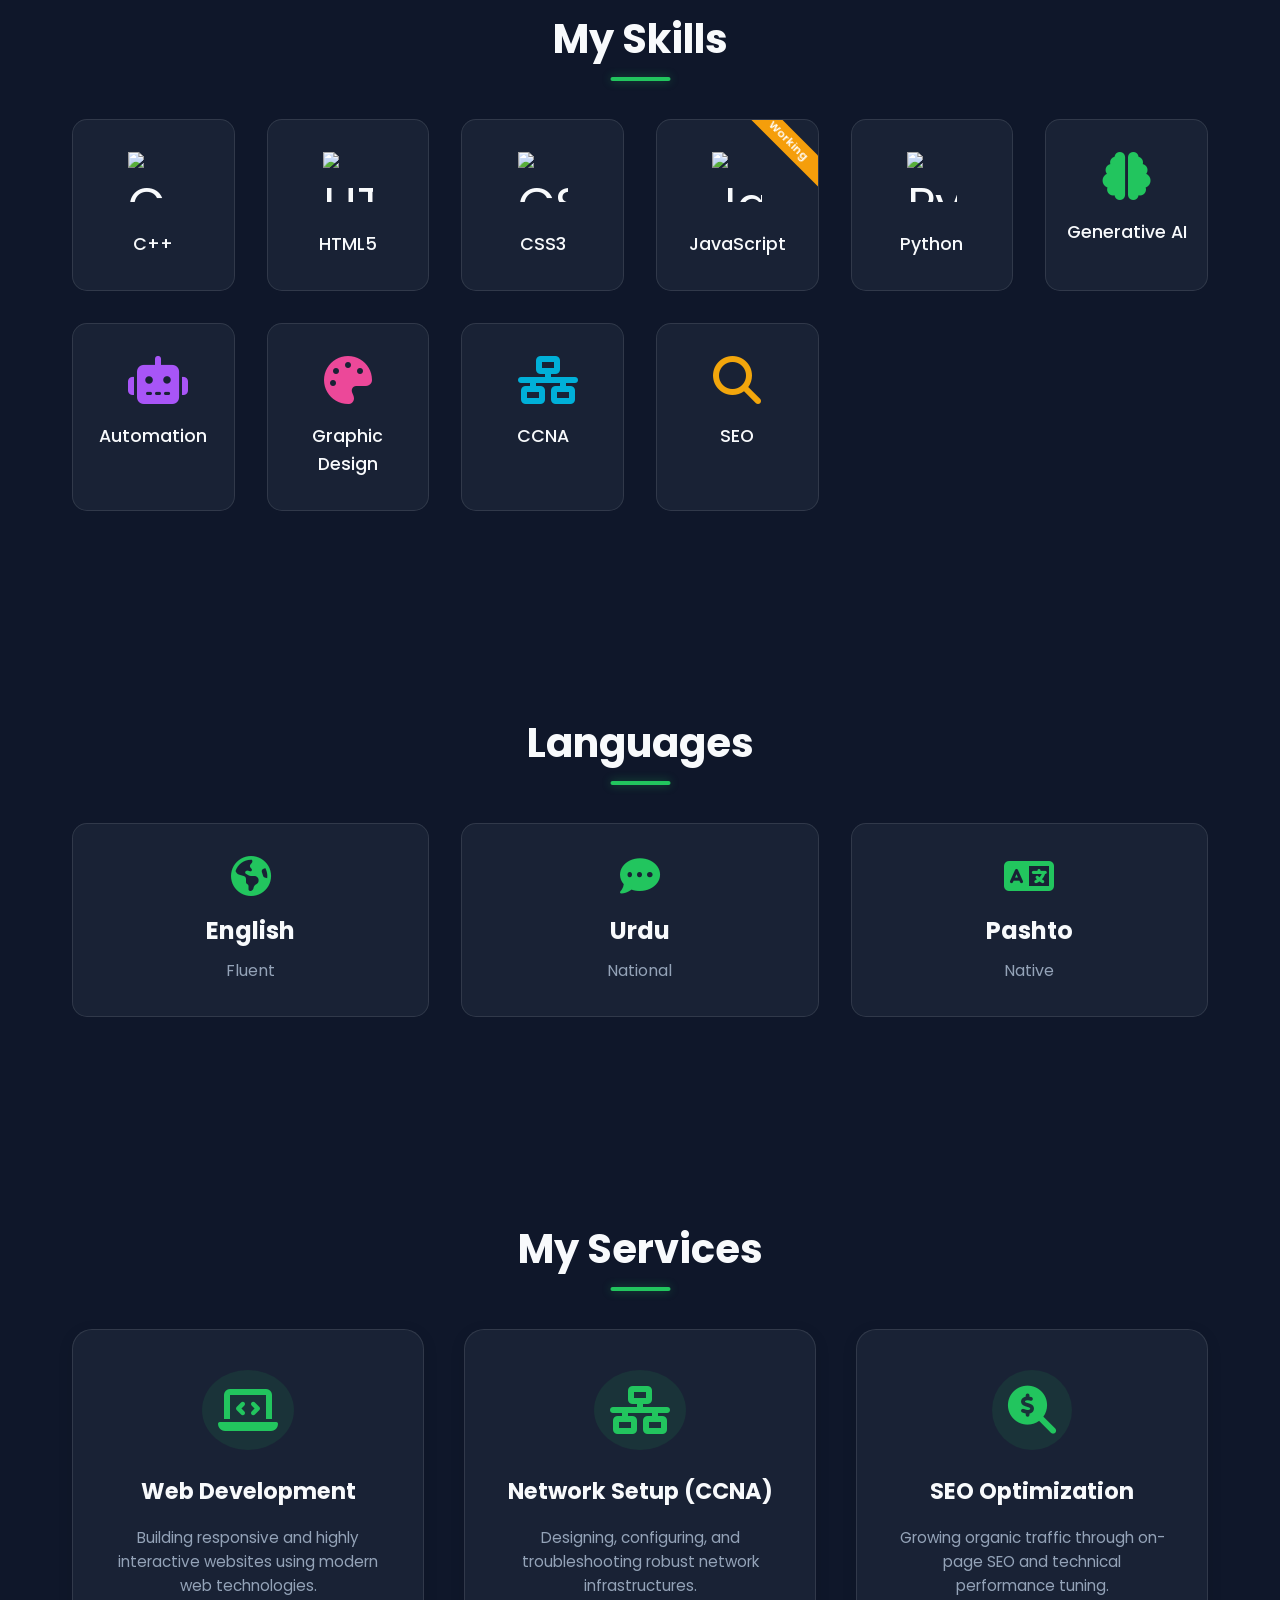
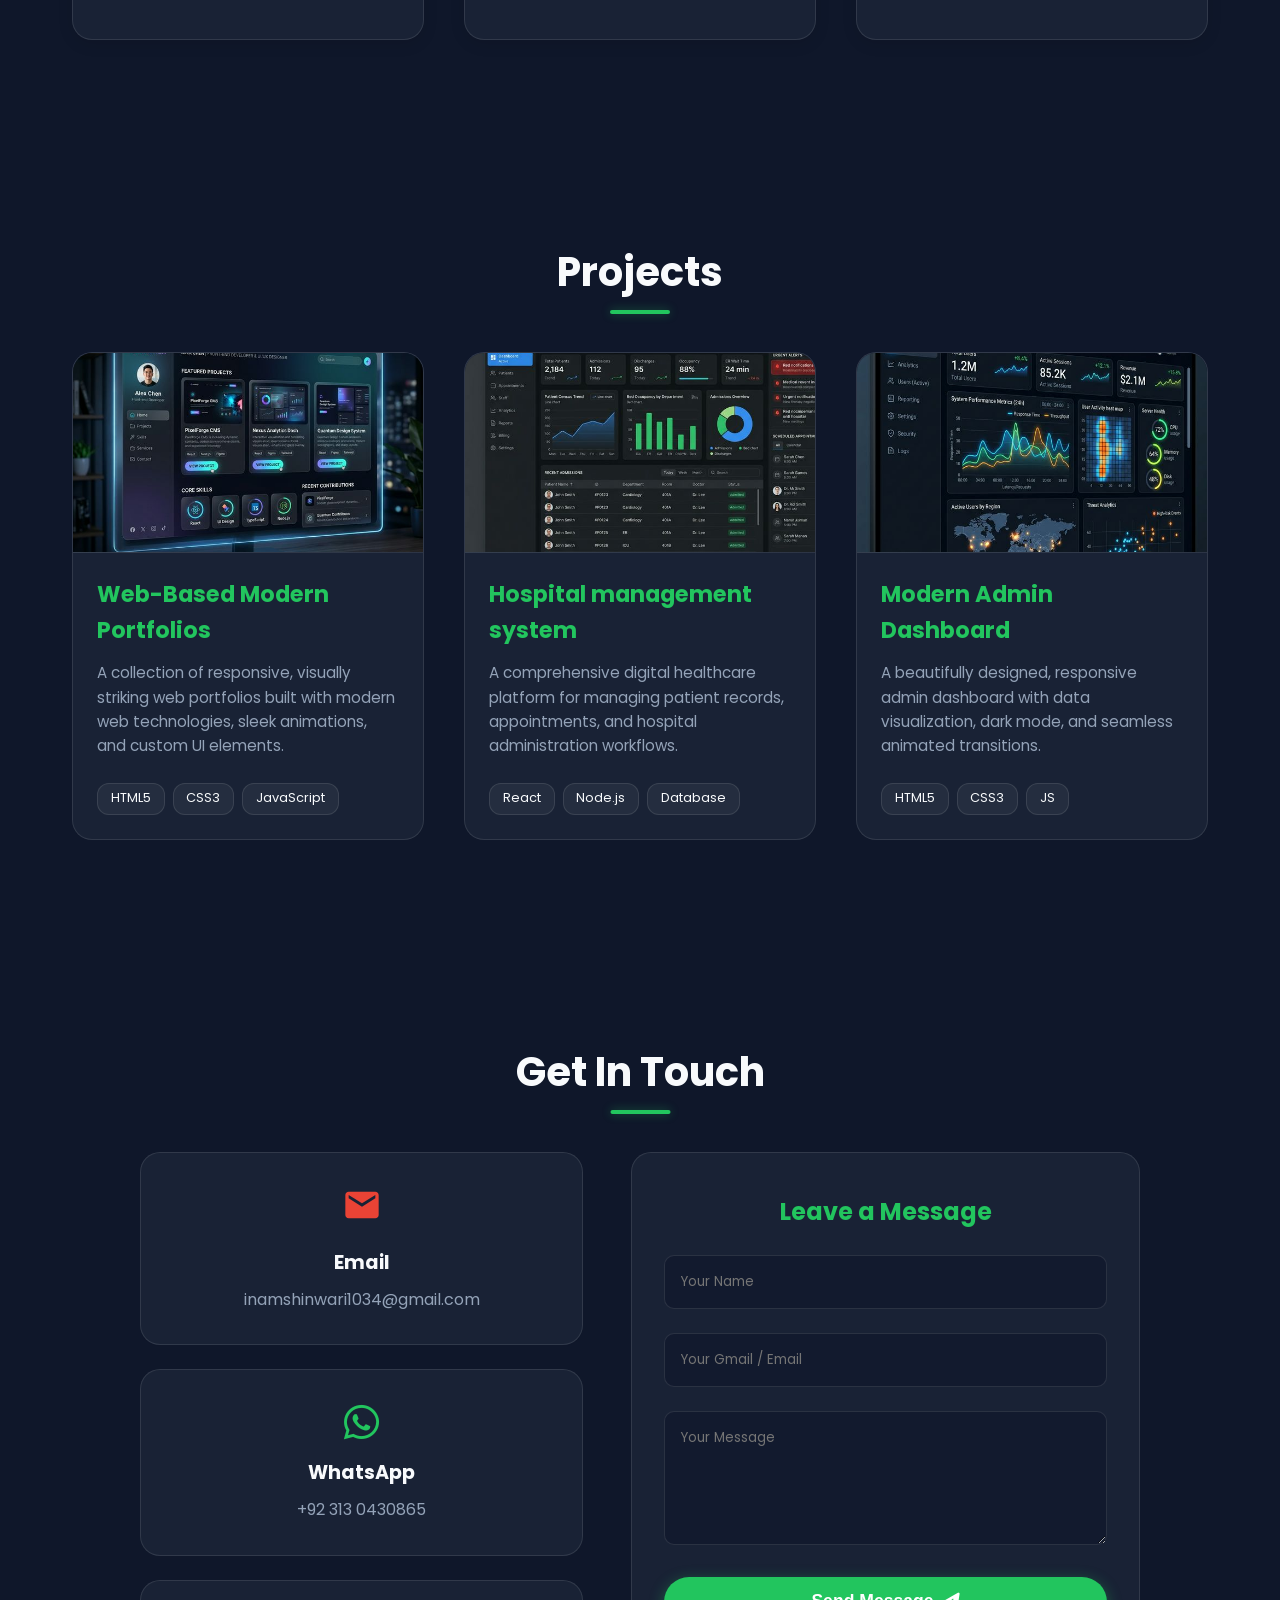
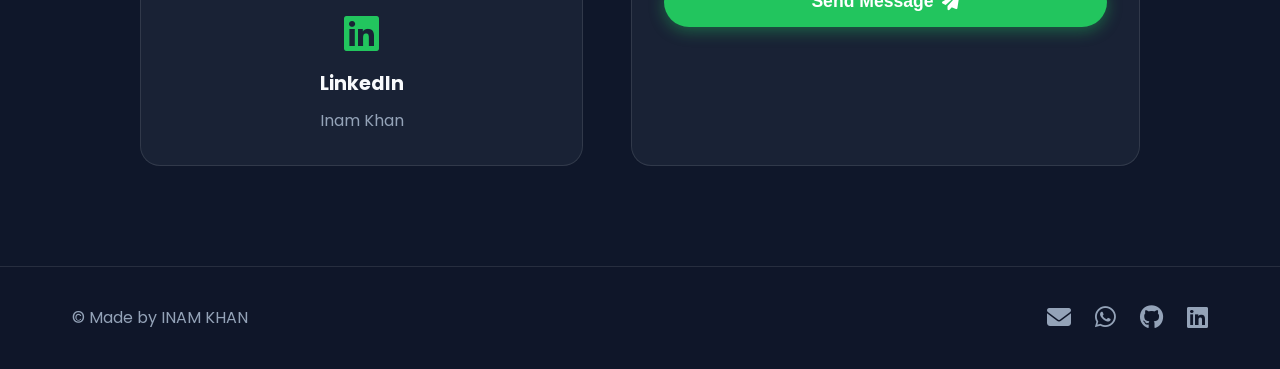
==== commit cc4d17a0: "Fix subtitle text for consistency" ====
--- a/index.html
+++ b/index.html
@@ -44,7 +44,7 @@
     <section id="hero" class="hero">
         <div class="hero-content">
             <h1>Hi, I'm <span class="highlight">INAM KHAN</span></h1>
-            <p class="subtitle">I'm a Frontend  Developer specializing in web technologies,Cybersecurity, automation, and generative
+            <p class="subtitle">a Frontend Developer specializing in web technologies,Cybersecurity, automation, and generative
                 AI.</p>
             <div class="typing-container">
                 <span id="typed-text"></span><span class="cursor">&nbsp;</span>
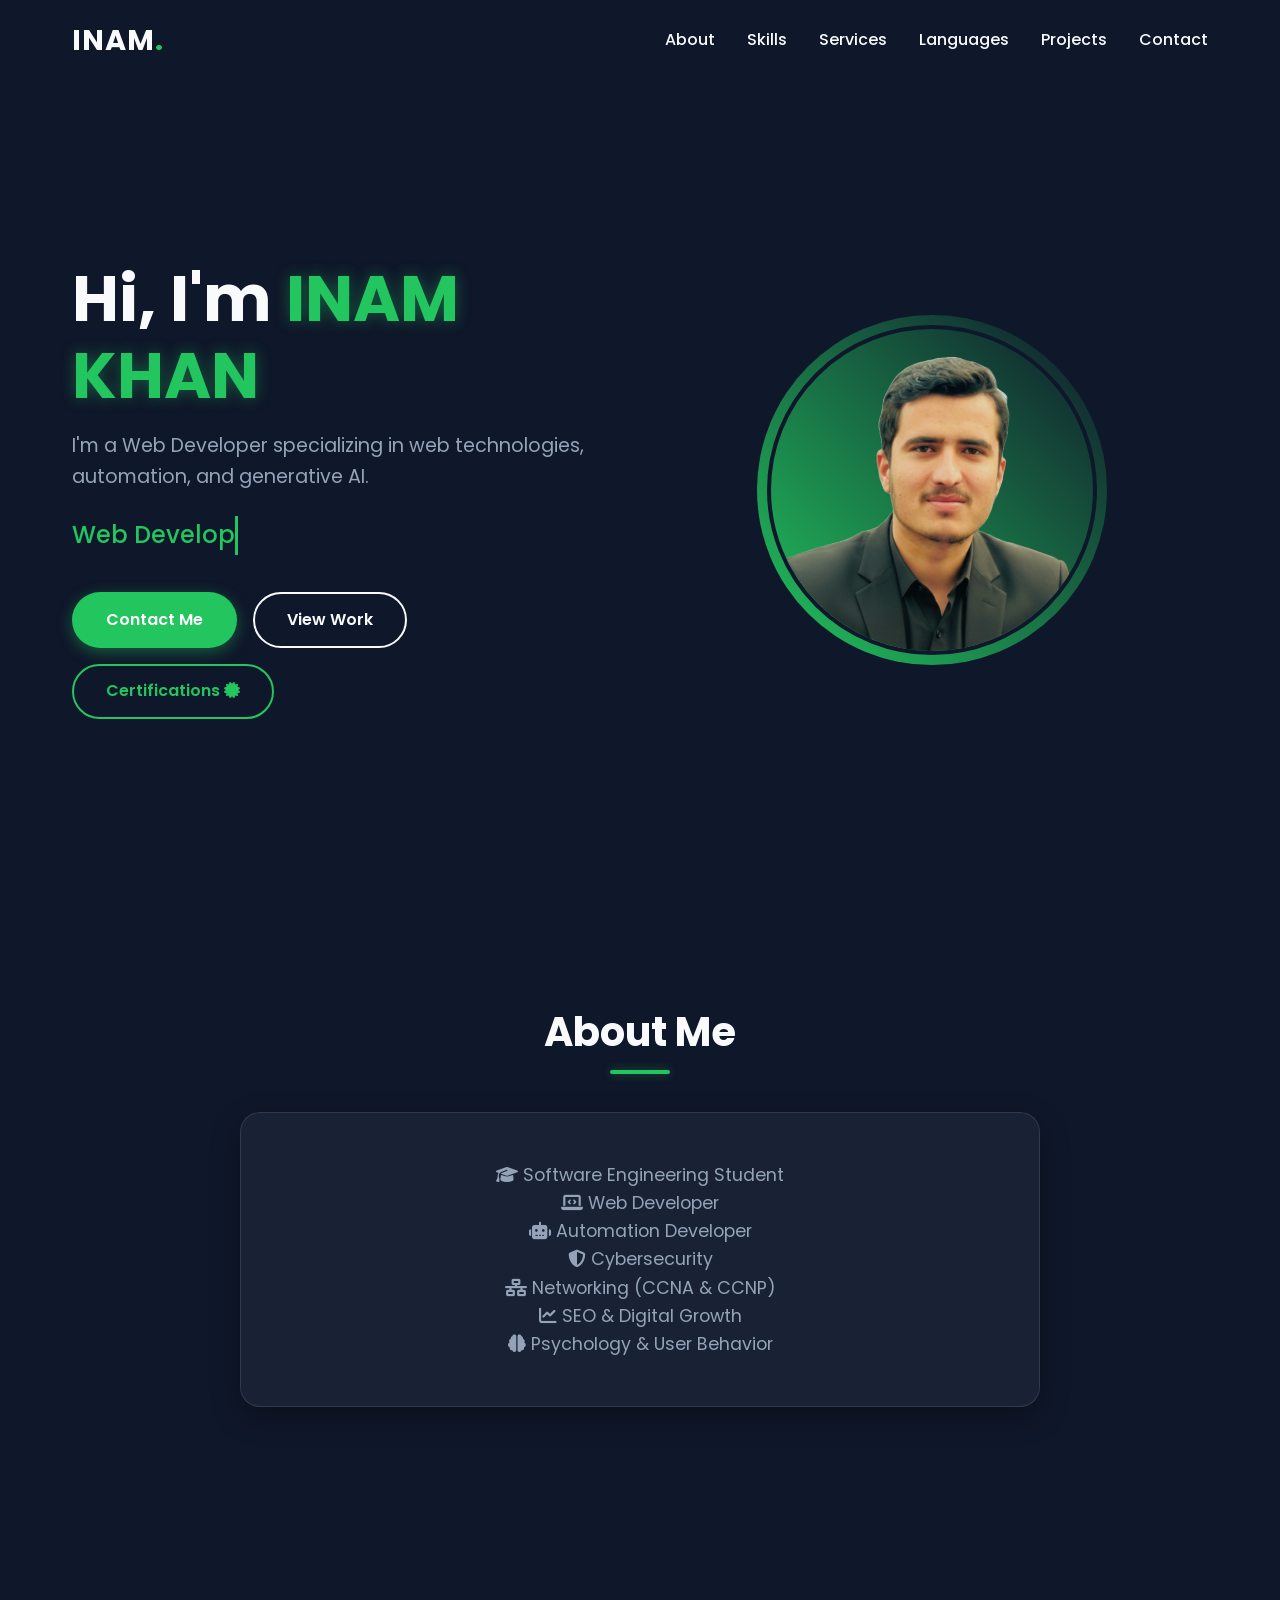
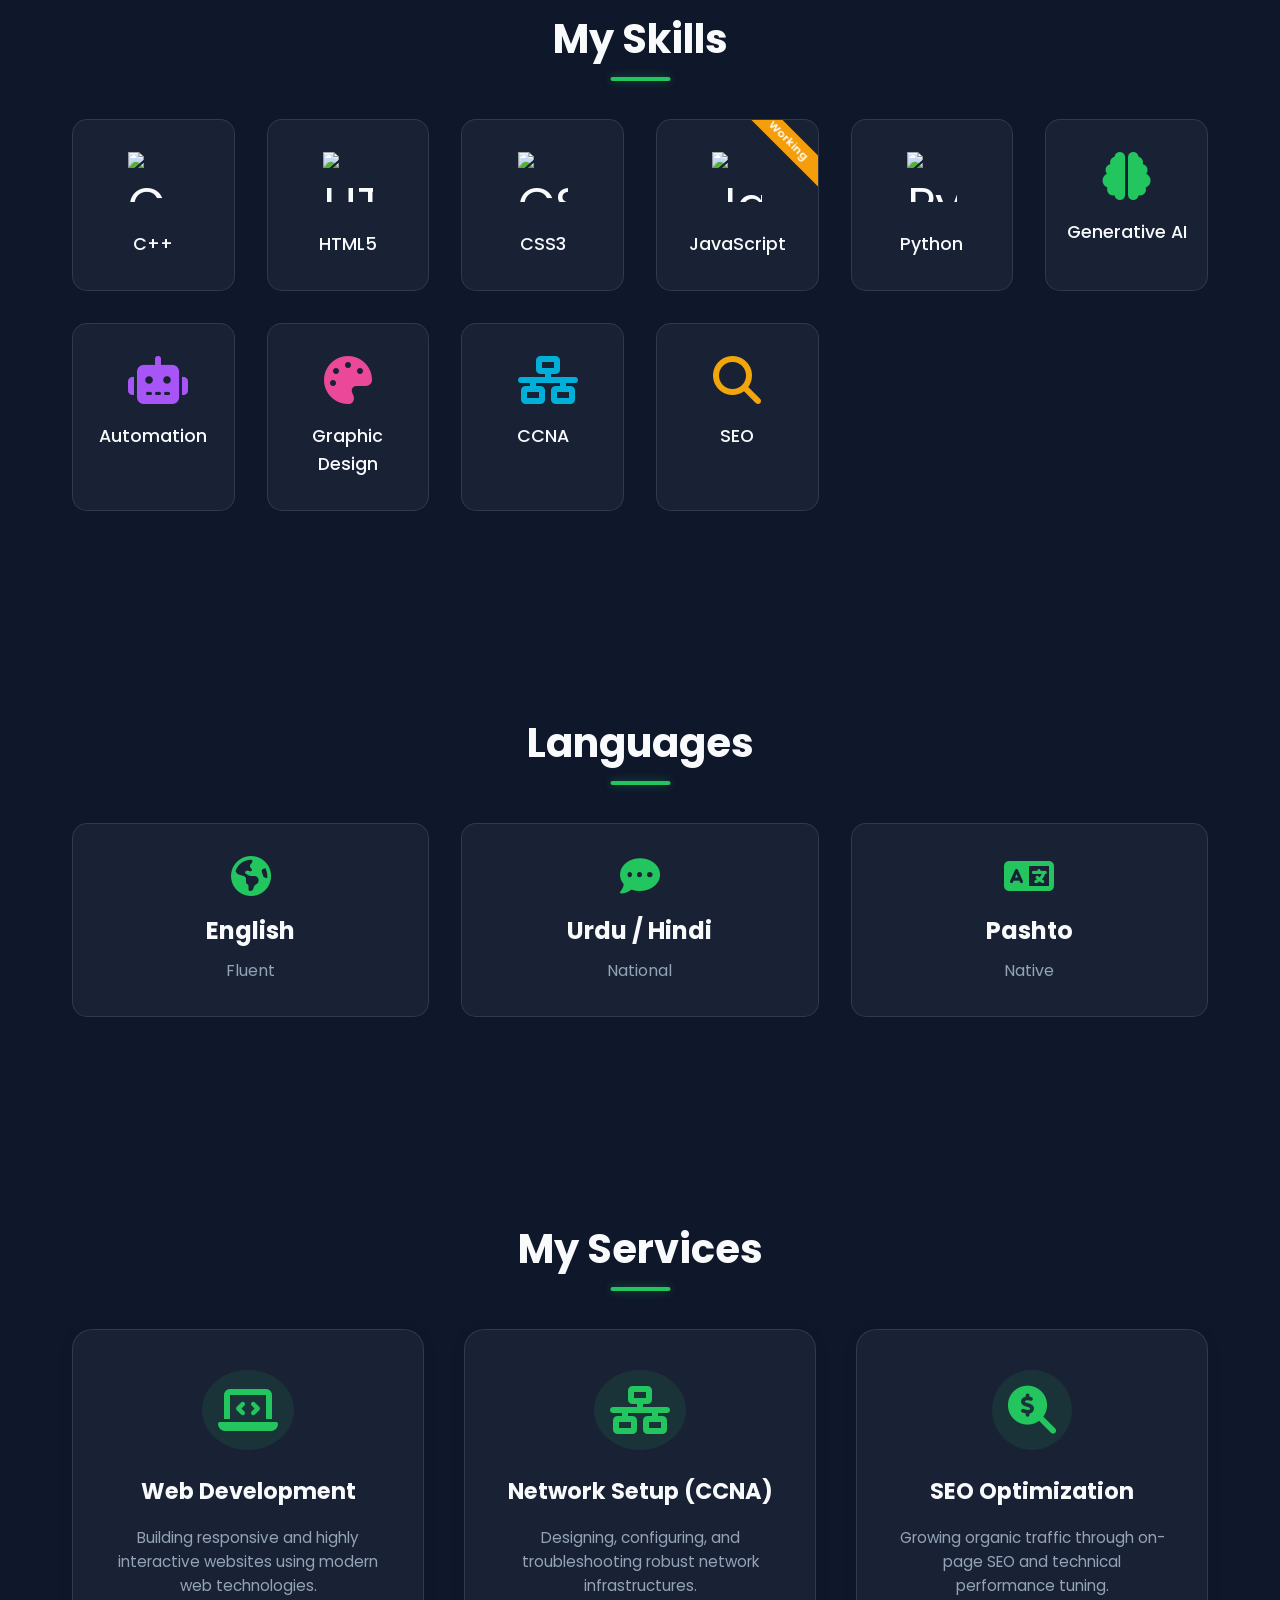
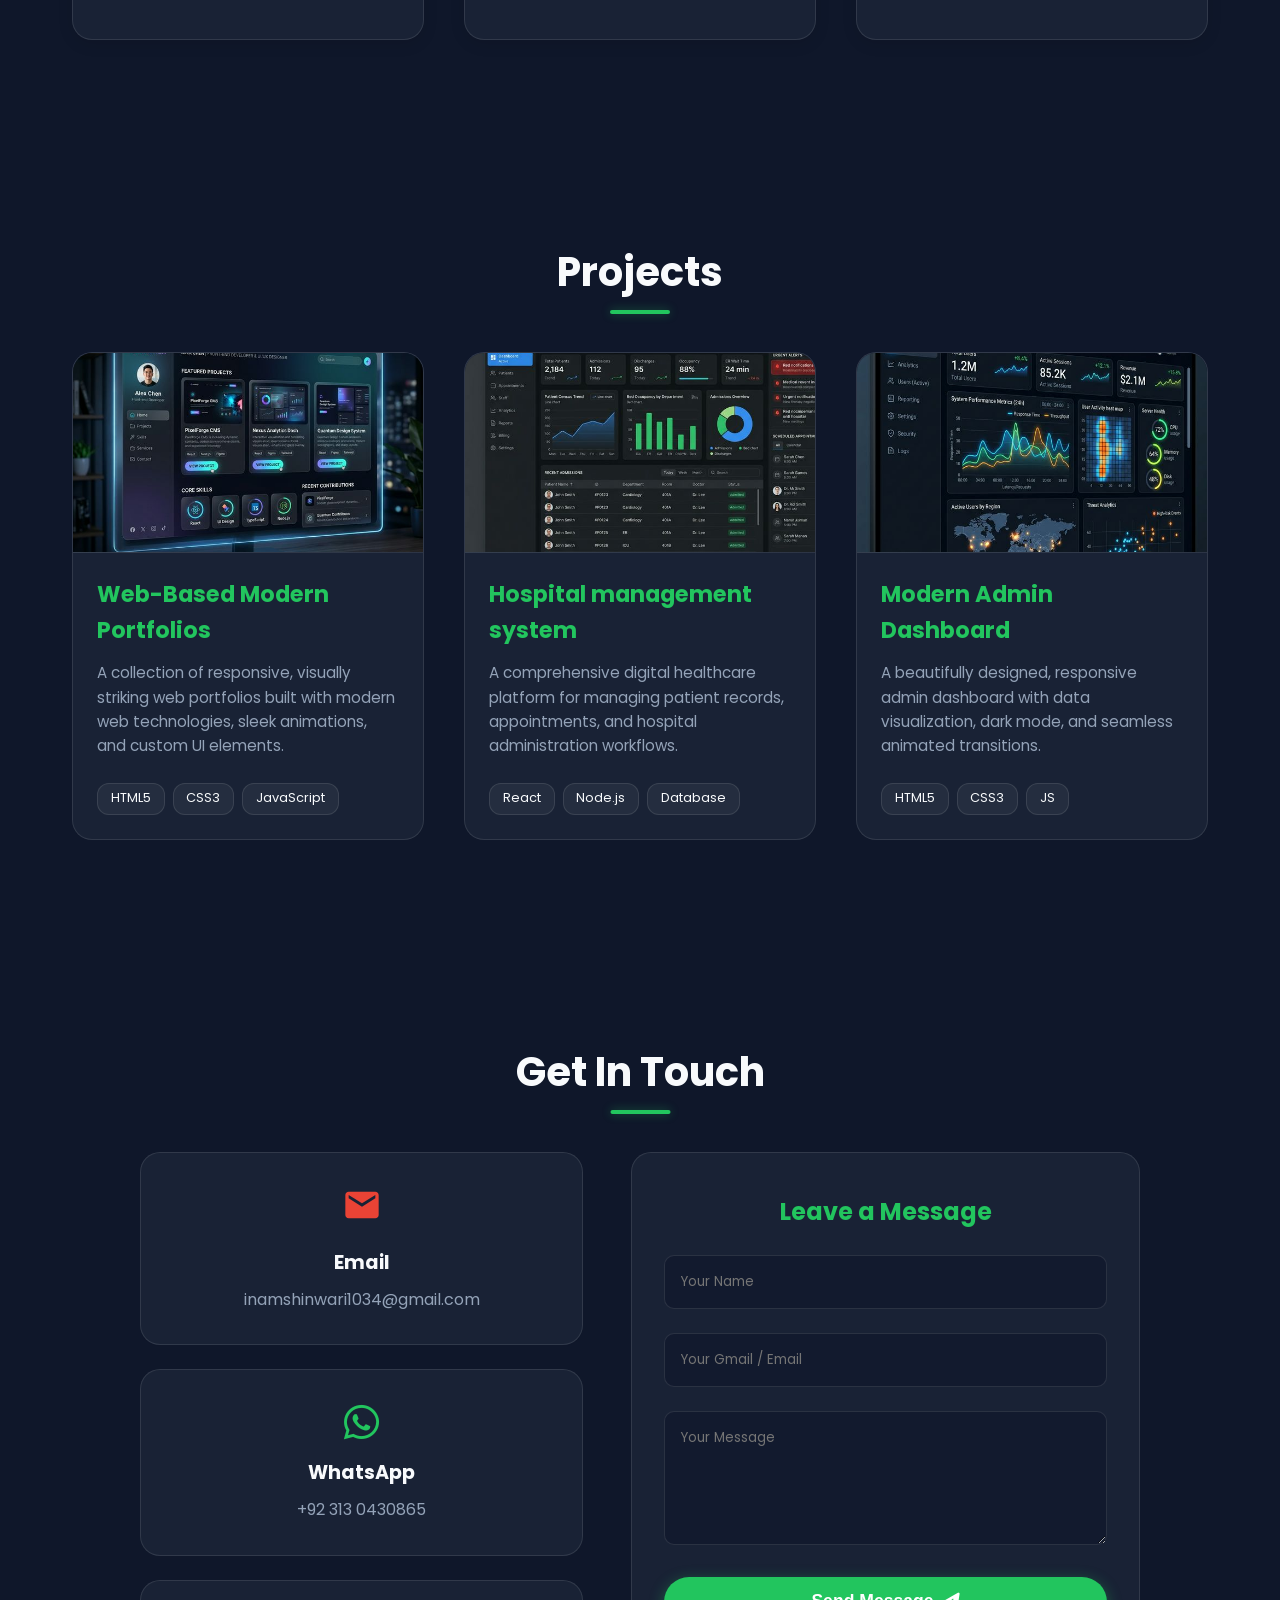
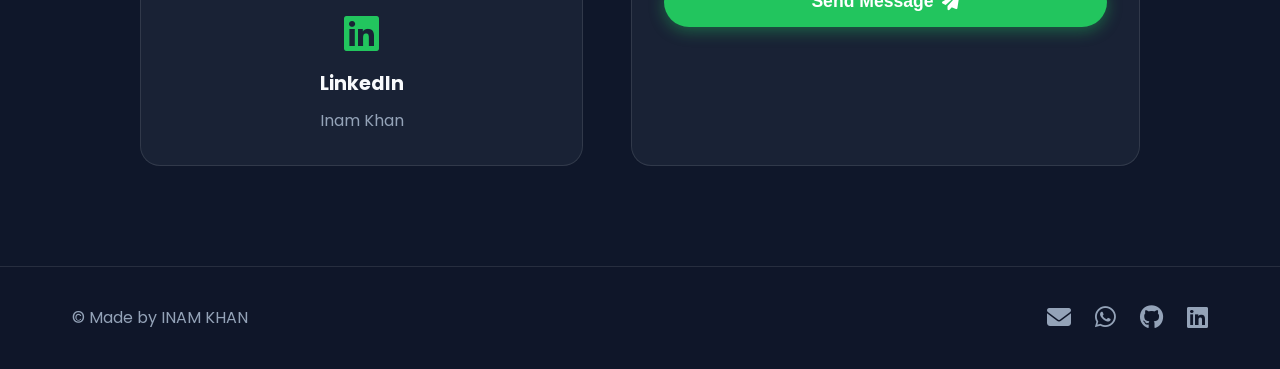
==== commit 465aad14: "Add files via upload" ====
--- a/index.html
+++ b/index.html
@@ -7,22 +7,22 @@
     <meta name="description" content="INAM KHAN - Web Developer, AI Enthusiast, and Automation Expert Portfolio">
     <title>INAM KHAN | Portfolio</title>
 
-
+    <!-- Google Fonts -->
     <link rel="preconnect" href="https://fonts.googleapis.com">
     <link rel="preconnect" href="https://fonts.gstatic.com" crossorigin>
     <link href="https://fonts.googleapis.com/css2?family=Poppins:wght@300;400;500;600;700&display=swap"
         rel="stylesheet">
 
- 
+    <!-- Font Awesome -->
     <link rel="stylesheet" href="https://cdnjs.cloudflare.com/ajax/libs/font-awesome/6.4.0/css/all.min.css">
 
-   
+    <!-- Custom CSS -->
     <link rel="stylesheet" href="style.css">
 </head>
 
 <body>
 
-   
+    <!-- Navbar -->
     <nav id="navbar">
         <div class="nav-container">
             <a href="#hero" class="logo">INAM<span>.</span></a>
@@ -40,11 +40,11 @@
         </div>
     </nav>
 
-
+    <!-- Hero Section -->
     <section id="hero" class="hero">
         <div class="hero-content">
             <h1>Hi, I'm <span class="highlight">INAM KHAN</span></h1>
-            <p class="subtitle">a Frontend Developer specializing in web technologies,Cybersecurity, automation, and generative
+            <p class="subtitle">I'm a Web Developer specializing in web technologies, automation, and generative
                 AI.</p>
             <div class="typing-container">
                 <span id="typed-text"></span><span class="cursor">&nbsp;</span>
@@ -52,7 +52,9 @@
             <div class="hero-buttons">
                 <a href="#contact" class="btn primary-btn">Contact Me</a>
                 <a href="#projects" class="btn secondary-btn">View Work</a>
-                <a href="certifications.html" class="btn secondary-btn" style="border-color: var(--primary-color); color: var(--primary-color);">Certifications <i class="fas fa-certificate"></i></a>
+                <a href="certifications.html" class="btn secondary-btn"
+                    style="border-color: var(--primary-color); color: var(--primary-color);">Certifications <i
+                        class="fas fa-certificate"></i></a>
             </div>
         </div>
         <div class="hero-image">
@@ -63,25 +65,25 @@
         </div>
     </section>
 
-   
+    <!-- About Section -->
     <section id="about" class="about section-padding hidden">
         <div class="container">
             <h2 class="section-title">About Me</h2>
             <div class="about-content">
-                <p>
-           <li>Software Engineering Student</li>
-           <li>Web Developer</li>
-           <li>Automation Developer</li>
-           <li>Cybersecurity </li>
-           <li>Networking(CCNA & CCNP) </li>
-           <li>SEO & Digital Growth</li>
-           <li>Psychology & User Behavior</li>
-                </p>
-            </div>
-        </div>
-    </section>
-
-
+                <ul class="about-list">
+                    <li><i class="fas fa-graduation-cap"></i> Software Engineering Student</li>
+                    <li><i class="fas fa-laptop-code"></i> Web Developer</li>
+                    <li><i class="fas fa-robot"></i> Automation Developer</li>
+                    <li><i class="fas fa-shield-alt"></i> Cybersecurity</li>
+                    <li><i class="fas fa-network-wired"></i> Networking (CCNA & CCNP)</li>
+                    <li><i class="fas fa-chart-line"></i> SEO & Digital Growth</li>
+                    <li><i class="fas fa-brain"></i> Psychology & User Behavior</li>
+                </ul>
+            </div>
+        </div>
+    </section>
+
+    <!-- Skills Section -->
     <section id="skills" class="skills section-padding hidden">
         <div class="container">
             <h2 class="section-title">My Skills</h2>
@@ -136,7 +138,7 @@
         </div>
     </section>
 
- 
+    <!-- Languages Section -->
     <section id="languages" class="languages section-padding hidden">
         <div class="container">
             <h2 class="section-title">Languages</h2>
@@ -148,7 +150,7 @@
                 </div>
                 <div class="lang-card">
                     <i class="fas fa-comment-dots"></i>
-                    <h3>Urdu</h3>
+                    <h3>Urdu / Hindi</h3>
                     <p>National</p>
                 </div>
                 <div class="lang-card">
@@ -160,7 +162,7 @@
         </div>
     </section>
 
- 
+    <!-- Services Section -->
     <section id="services" class="services section-padding hidden">
         <div class="container">
             <h2 class="section-title">My Services</h2>
@@ -184,7 +186,7 @@
         </div>
     </section>
 
-  
+    <!-- Projects Section -->
     <section id="projects" class="projects section-padding hidden">
         <div class="container">
             <h2 class="section-title">Projects</h2>
@@ -229,15 +231,17 @@
         </div>
     </section>
 
-  
+    <!-- Contact Section -->
     <section id="contact" class="contact section-padding hidden">
         <div class="container">
             <h2 class="section-title">Get In Touch</h2>
             <div class="contact-wrapper">
                 <div class="contact-info flex-column">
                     <div class="contact-card" onclick="window.location.href='mailto:inamshinwari1034@gmail.com'">
-                        <svg viewBox="0 0 24 24" style="width: 2.5rem; height: 2.5rem; margin-bottom: 1rem; fill: #ea4335;">
-                            <path d="M20 4H4c-1.1 0-1.99.9-1.99 2L2 18c0 1.1.9 2 2 2h16c1.1 0 2-.9 2-2V6c0-1.1-.9-2-2-2zm0 4l-8 5-8-5V6l8 5 8-5v2z"/>
+                        <svg viewBox="0 0 24 24"
+                            style="width: 2.5rem; height: 2.5rem; margin-bottom: 1rem; fill: #ea4335;">
+                            <path
+                                d="M20 4H4c-1.1 0-1.99.9-1.99 2L2 18c0 1.1.9 2 2 2h16c1.1 0 2-.9 2-2V6c0-1.1-.9-2-2-2zm0 4l-8 5-8-5V6l8 5 8-5v2z" />
                         </svg>
                         <h3>Email</h3>
                         <a href="mailto:inamshinwari1034@gmail.com">inamshinwari1034@gmail.com</a>
@@ -258,9 +262,9 @@
                 </div>
                 <div class="contact-form-container">
                     <h3>Leave a Message</h3>
-                 
+                    <!-- Using Web3Forms for 100% reliable submission even from local files -->
                     <form action="https://api.web3forms.com/submit" method="POST" class="contact-form">
-                     
+                        <!-- Web3Forms access key -->
                         <input type="hidden" name="access_key" value="b6d75ea5-b4e4-4a6f-b690-d7d84792ced8">
                         <input type="hidden" name="subject" value="New submission from your Portfolio!">
                         <div class="form-group">
@@ -281,7 +285,7 @@
         </div>
     </section>
 
-
+    <!-- Footer -->
     <footer>
         <div class="container">
             <p>&copy; Made by INAM KHAN</p>
@@ -296,12 +300,13 @@
         </div>
     </footer>
 
-   
+    <!-- Back to top button -->
     <div id="back-to-top" class="back-to-top" title="Back to top">
         <i class="fas fa-arrow-up"></i>
     </div>
 
+    <!-- Custom JS -->
     <script src="script.js"></script>
 </body>
 
-</html>
+</html>
